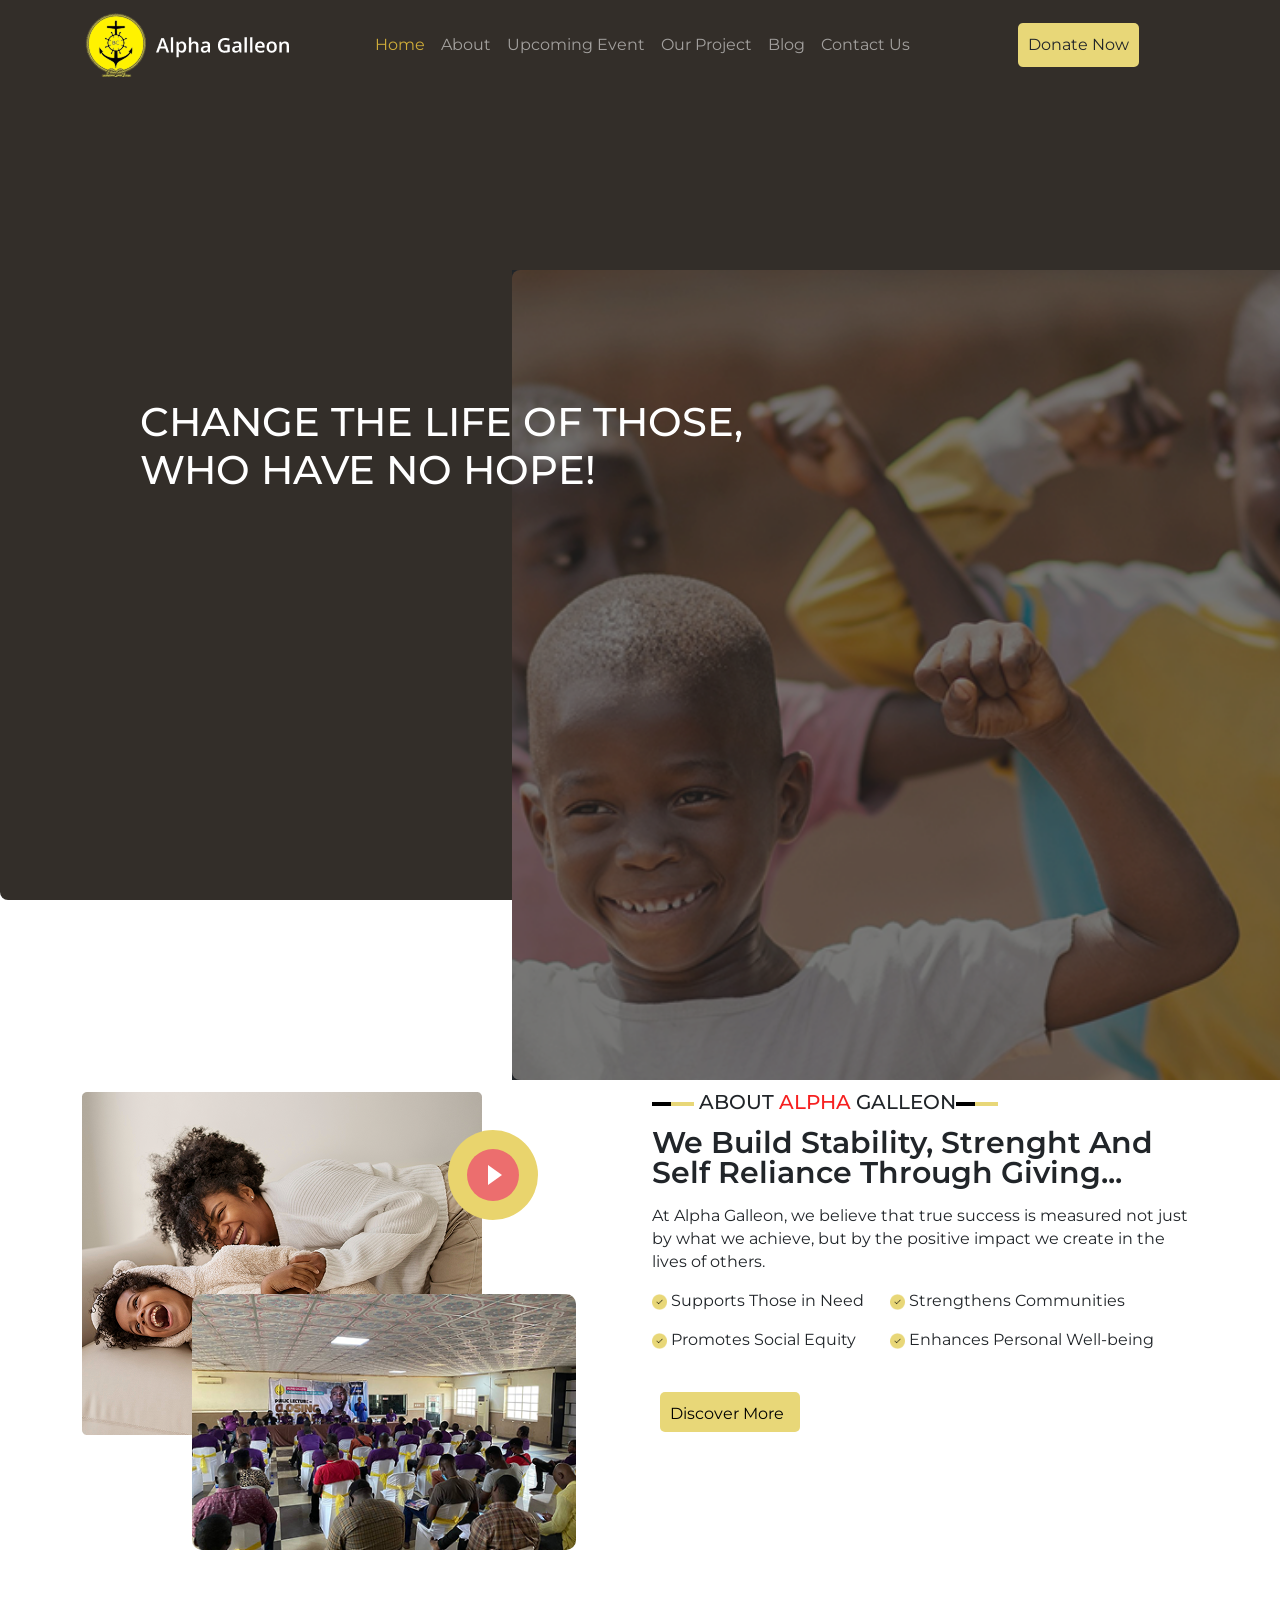
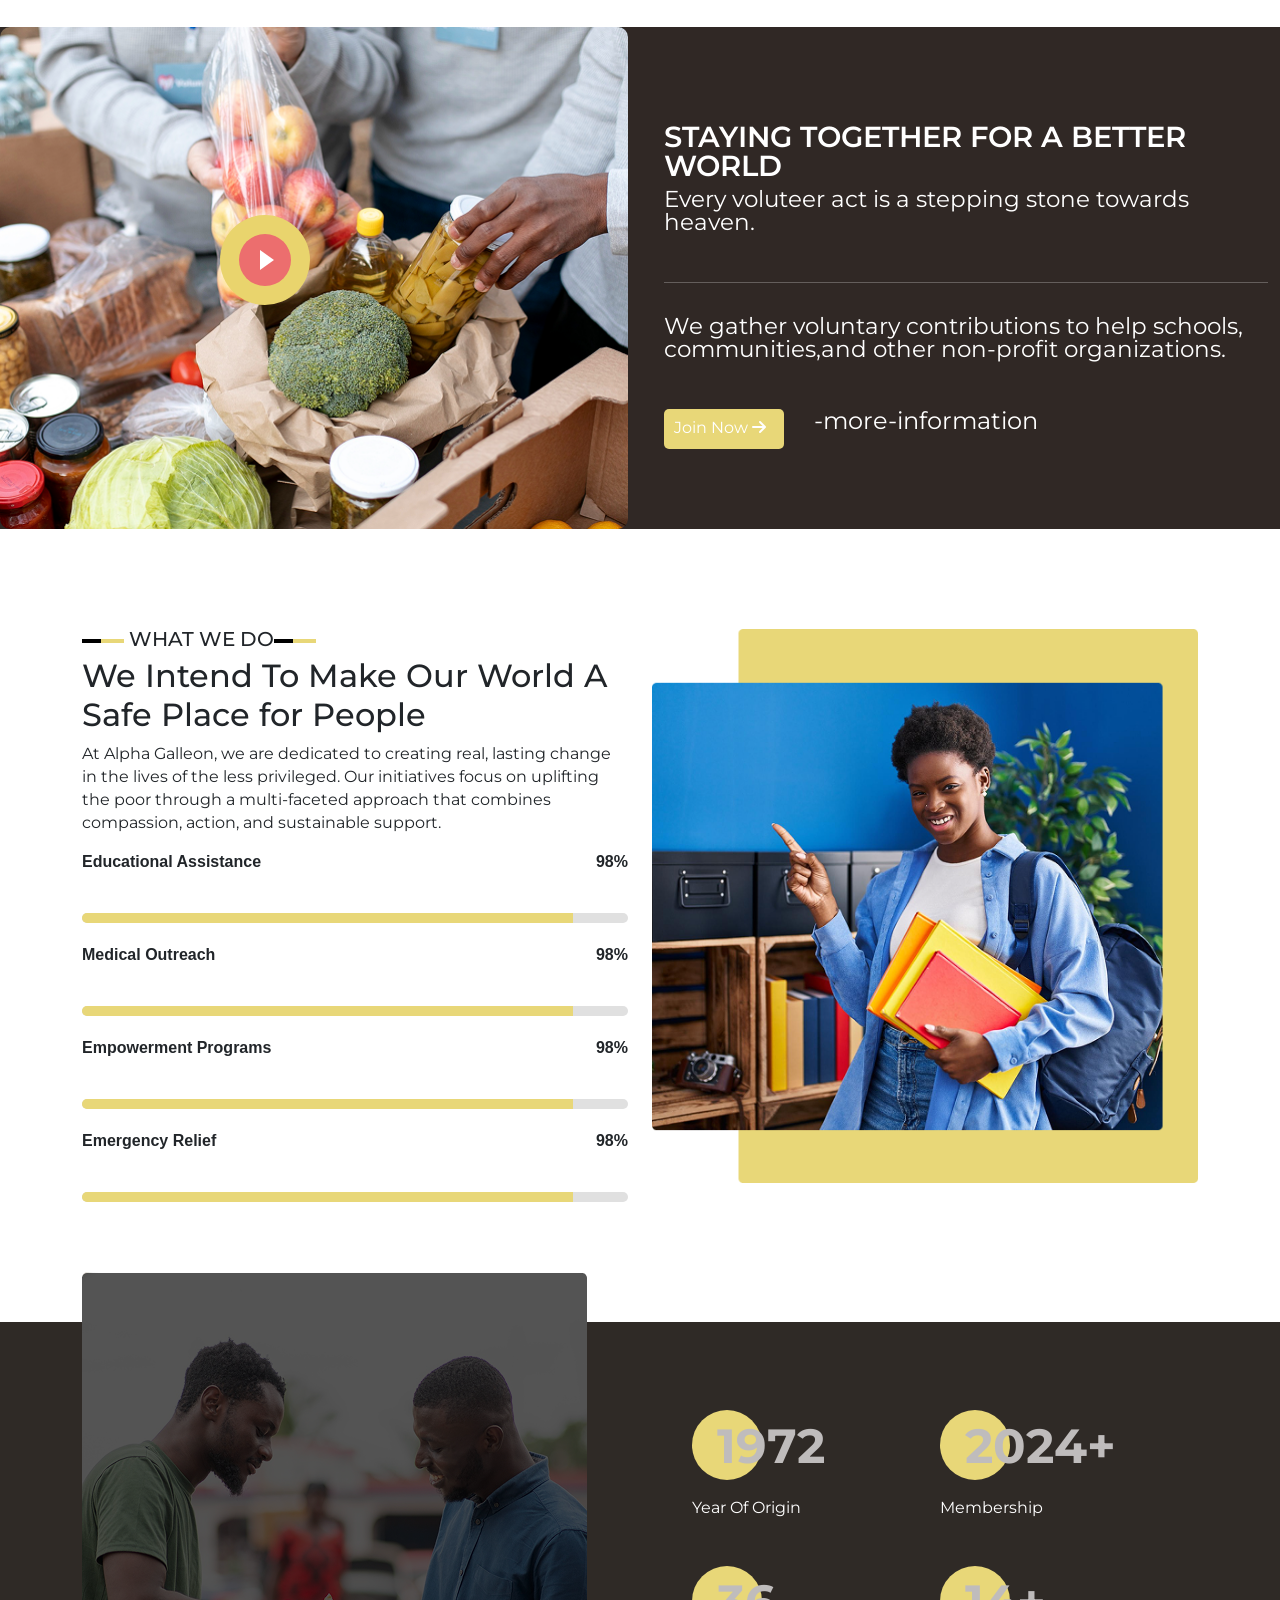
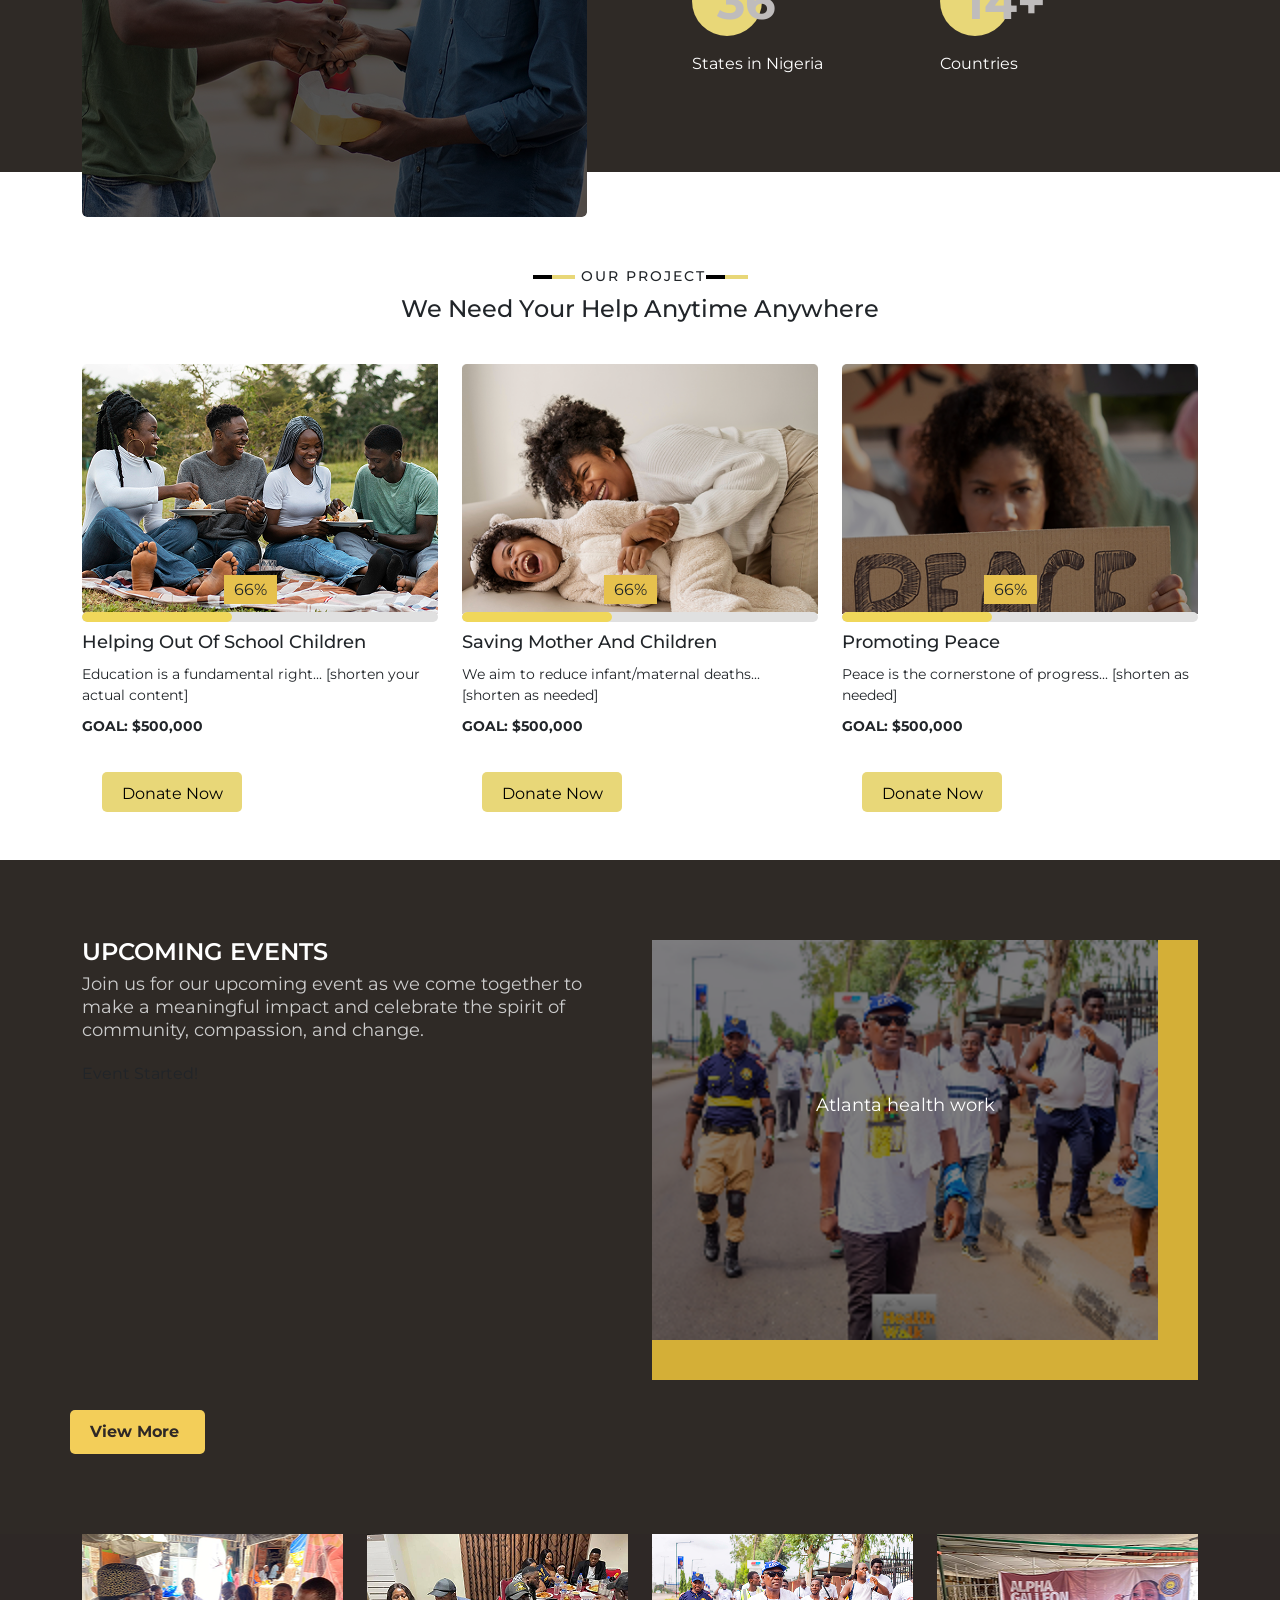
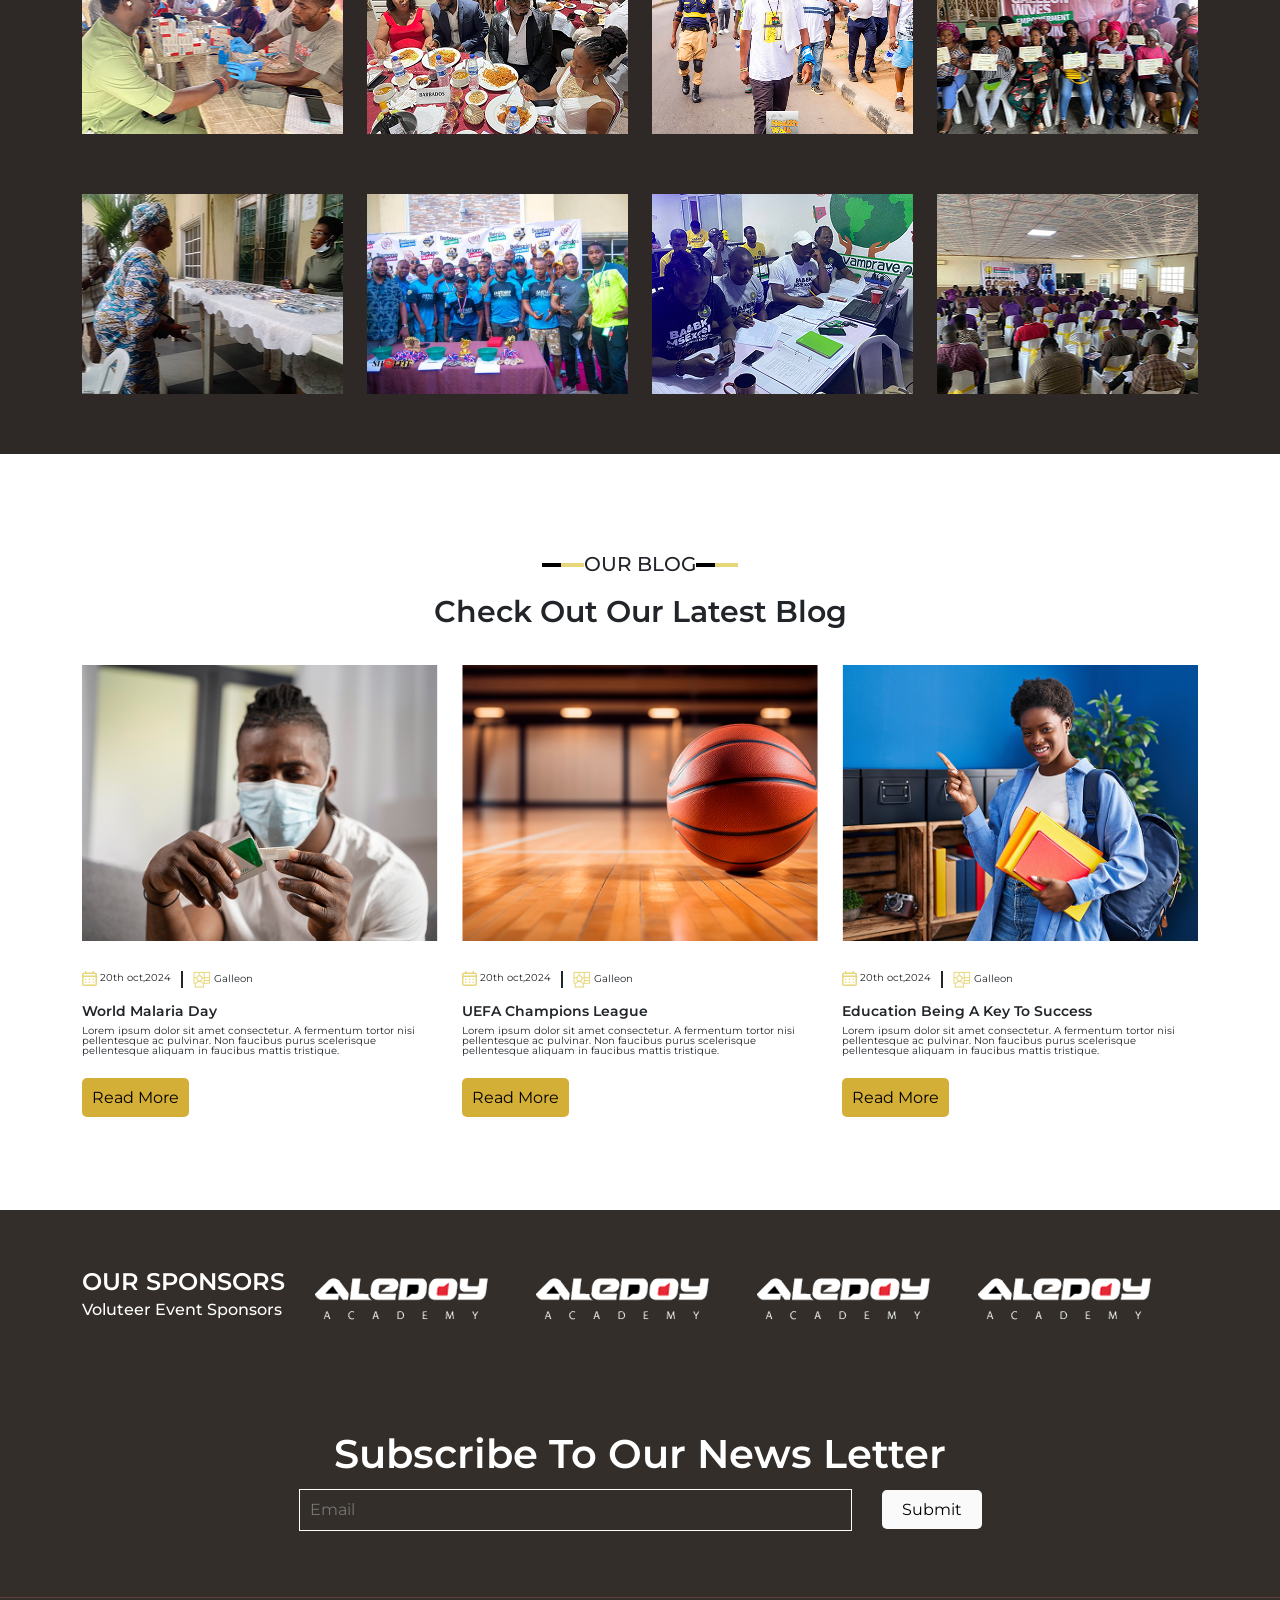
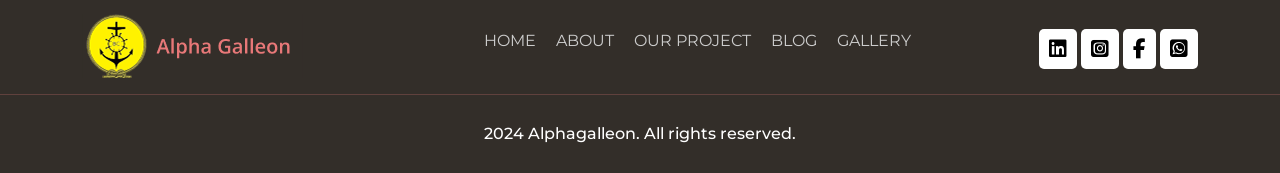
==== index.html @ 573c7a9d "test project" ====
<!DOCTYPE html>
<html lang="en">

<head>
    <meta charset="UTF-8">
    <meta name="viewport" content="width=device-width, initial-scale=1.0">
    <title>Alpha Galleon</title>
    <link href="https://cdn.jsdelivr.net/npm/bootstrap@5.3.0/dist/css/bootstrap.min.css" rel="stylesheet">
    <link rel="stylesheet" href="css/bootstrap.min.css">
    <link rel="stylesheet" href="js/bootstrap.min.js">
   <link rel="stylesheet" href="style.css">
<link href="https://fonts.googleapis.com/css2?family=Montserrat:ital,wght@0,100..900;1,100..900&display=swap"
    rel="stylesheet">
    <link rel="stylesheet" href="font-awesome/css/fontawesome.min.css">
  <link rel="stylesheet" href="font-awesome/css/brands.css">
  <link rel="stylesheet" href="font-awesome/css/solid.css">
</head>

<body>

    <!-- Navbar -->
    <nav class="navbar navbar-expand-lg navbar-dark px-3">
       <div class="container">
        <a class="navbar-brand d-flex align-items-center" href="#">
            <img src="images/logo-white.png" alt="Logo"  class="logo">
        </a>
        <button class="navbar-toggler" type="button" data-bs-toggle="collapse" data-bs-target="#navbarNav" aria-controls="navbarNav">
            <span class="navbar-toggler-icon"></span>
        </button>
        <div class="collapse navbar-collapse justify-content-center" id="navbarNav">
            <ul class="navbar-nav">
                <li class="nav-item"><a class="nav-link active" href="index.html">Home</a></li>
                <li class="nav-item"><a class="nav-link" href="about.html">About</a></li>
                <li class="nav-item"><a class="nav-link" href="event.html">Upcoming Event</a></li>
                <li class="nav-item"><a class="nav-link" href="our-projects.html">Our Project</a></li>
                <li class="nav-item"><a class="nav-link" href="#">Blog</a></li>
                <li class="nav-item"><a class="nav-link" href="contact.html">Contact Us</a></li>
            </ul>
            <a href="donation.html" class="btn justify-content-end">Donate Now</a>
        </div>
       </div>
    </nav>
    <div class="hero-section">
        <div class="hero-text">
            <h1>CHANGE THE LIFE OF THOSE,<br>WHO HAVE NO HOPE!</h1>
        </div>
        <div class="hero-image-carousel bg-dark">
            <img class="hero-carousel-image active" src="images/Property 1=Mask group1.png" alt="Slide 1">
            <img class="hero-carousel-image" src="images/Property 1=Mask group1.png" alt="Slide 2">
            <img class="hero-carousel-image" src="images/Property 1=Mask group2.png" alt="Slide 3">
        </div>
    </div>
    <section class="about-info">
        <div class="container">
            <div class="row">
                <div class="col-md-6">
                   <div class="car-div">
                    <div class="play-button">
                        <div class="inner-circle">
                            <div class="triangle"></div>
                        </div>
                    </div>                      
                    <img class="non-carousel" src="images/carimg.png" alt="Image 1">
                    <div class="carousel-img">
                        <img class="carousel-image" src="images/Property 1=AG6 1.png" alt="Image 2">
                        <img class="carousel-image" src="images/Property 1=AG6 2.png" alt="Image 3">
                        <img class="carousel-image" src="images/Property 1=AG6 3.png" alt="Image 4">
                    </div>
                   </div>
                </div>
                <div class="col-md-6 abh4">
                    <h4><img src="images/Lines.png" alt=""> ABOUT <span style="color: #F62020;">ALPHA</span> GALLEON<img src="images/Lines.png" alt=""></h4>
                    <h1>We Build Stability, Strenght And Self Reliance Through Giving...</h1>
                    <p>At Alpha Galleon, we believe that true success is measured not just by what we achieve, but by the positive impact we
                    create in the lives of others.</p>
                    <div class="row">
                        <div class="col-md-5">
                            <p><img src="images/iconV.png" width="15px"> Supports Those in Need</p>
                            <p><img src="images/iconV.png" width="15px"> Promotes Social Equity</p>
                        </div>
                        <div class="col-md-7">
                            <p><img src="images/iconV.png" width="15px"> Strengthens Communities</p>
                            <p><img src="images/iconV.png" width="15px"> Enhances Personal Well-being</p>
                        </div>
                        <a href="#" class="btn-discover">Discover More</a>
                    </div>
                </div>
            </div>
        </div>
    </section>
    <section class="togather">
            <div class="row">
                <div class="col-md-6">
                    <div class="togather-image-carousel bg-dark active">
                        <div class="play-button" style="margin-top: 30%;">
                            <div class="inner-circle">
                                <div class="triangle"></div>
                            </div>
                        </div>
                        <img class="togather-carousel-image active" src="images/Property 1=Rectangle 5.png" alt="Slide 1">
                        <img class="togather-carousel-image" src="images/Property 1=Rectangle 6.png" alt="Slide 2">
                        <img class="togather-carousel-image" src="images/Property 1=Rectangle 7.png" alt="Slide 3">
                    </div>                    
                </div>
                <div class="col-md-6">
                    <div class="saty-togather">
                        <div class="container">
                            <h4>STAYING TOGETHER FOR A BETTER WORLD</h4>
                            <p>Every voluteer act is a stepping stone towards heaven.</p>
                            <hr style="padding-bottom: 1rem !important;">
                            <p>We gather voluntary contributions to help schools,
                            communities,and other non-profit organizations.</p>
                            <div class="join-info">
                                <a href="#" id="btn">Join Now <i class='fa fa-arrow-right'></i></a>
                                <a href="#" id="btn2"> -more-information</a>
                            </div>
                        </div>
                    </div>
                </div>
            </div>
    </section>
    <section class="wwd">
        <div class="container">
            <div class="row">
                <div class="col-md-6">
                    <div class="text-left">
                    <h4><img src="images/Lines.png" alt=""> WHAT WE DO<img
                            src="images/Lines.png" alt=""></h4>
                            <h2>We Intend To Make Our World A Safe Place for People</h2>
                            <p>At Alpha Galleon, we are dedicated to creating real, lasting change in the lives of the less privileged. Our initiatives
                            focus on uplifting the poor through a multi-faceted approach that combines compassion, action, and sustainable support.</p>
                            <div class="progress-wrapper">
                                <div class="progress-item">
                                    <div class="label">
                                        <span>Educational Assistance</span>
                                        <span>98%</span>
                                    </div><br>
                                    <div class="progress-bar">
                                        <div class="filled" style="width: 90%;"></div>
                                    </div>
                                </div>
                            
                                <div class="progress-item">
                                    <div class="label">
                                        <span>Medical Outreach</span>
                                        <span>98%</span>
                                    </div><br>
                                    <div class="progress-bar">
                                        <div class="filled" style="width: 90%;"></div>
                                    </div>
                                </div>
                            
                                <div class="progress-item">
                                    <div class="label">
                                        <span>Empowerment Programs</span>
                                        <span>98%</span>
                                    </div><br>
                                    <div class="progress-bar">
                                        <div class="filled" style="width: 90%;"></div>
                                    </div>
                                </div>
                            
                                <div class="progress-item">
                                    <div class="label">
                                        <span>Emergency Relief</span>
                                        <span>98%</span>
                                    </div><br>
                                    <div class="progress-bar">
                                        <div class="filled" style="width: 90%;"></div>
                                    </div>
                                </div>
                            </div>  
                    </div>
                </div>
                <div class="col-md-6">
                    <div class="image-right">
                        <img class="img-fluid" src="images/what pics.png" alt="">
                    </div>
                </div>
            </div>
        </div>
    </section>
<!-- Section 1: Stats Overlay -->
<section class="hero-stats">
    <div class="stats-image">
       <div class="container">
       <div class="row">
        <div class="col-md-6">
            <img class="img-fluid" src="images/ymsc.png" alt="Helping Hands">
        </div>
        <div class="col-md-6">
            <div class="stats-overlay">
                <div class="stat-box-content">
                <div class="stat-box">
                    <p class="num">1972</p><br>
                </div>
                <p>Year Of Origin</p>
                </div>
                <div class="stat-box-content">
                <div class="stat-box">
                    <p class="num">2024+</p><br>
                </div>
                <p>Membership</p>
                </div>
                <div class="stat-box-content">
                <div class="stat-box">
                    <p class="num">36</spap><br>
                    </div>
                    <p>States in Nigeria</p>
                </div>
                <div class="stat-box-content">
                <div class="stat-box">
                    <p class="num">14+</p><br>
                </div>
                <p>Countries</p>
                </div>
            </div>
        </div>
       </div>
       </div>
    </div>
</section>

<!-- Section 2: Projects -->
<section class="project-section">
    <div class="container">
        <h2><img src="images/Lines.png" alt=""> OUR PROJECT<img src="images/Lines.png" alt=""></h2>
        <h3>We Need Your Help Anytime Anywhere</h3>
        
        <div class="row">
            <!-- Card 1 -->
           <div class="col-md-4">
            <div class="project-card">
                <div class="hov-img1"></div>
                <div class="prog-card">
                    <span>66%</span>
                    <div class="progress-bar">
                        <div class="progress" style="width: 55%"></div>
                    </div>
                </div>
                <h4>Helping Out Of School Children</h4>
                <p>Education is a fundamental right... [shorten your actual content]</p>
                <p class="goal">GOAL: $500,000</p>
                <button class="btn-discover">Donate Now</button>
            </div>
           </div>
           <!-- Card 2 -->
           <div class="col-md-4 card2">
            <div class="project-card">
                <div class="hov-img2"></div>
                <div class="prog-card">
                    <span>66%</span>
                    <div class="progress-bar">
                        <div class="progress" style="width: 55%"></div>
                    </div>
                </div>
                <h4>Saving Mother And Children</h4>
                <p>We aim to reduce infant/maternal deaths... [shorten as needed]</p>
                <p class="goal">GOAL: $500,000</p>
                <button class="btn-discover">Donate Now</button>
            </div>
           </div>
           <!-- Card 3 -->
           <div class="col-md-4">
            <div class="project-card">
                <div class="hov-img3"></div>
                <div class="prog-card">
                    <span>66%</span>
                    <div class="progress-bar">
                        <div class="progress" style="width: 55%"></div>
                    </div>
                </div>
                <h4>Promoting Peace</h4>
                <p>Peace is the cornerstone of progress... [shorten as needed]</p>
                <p class="goal">GOAL: $500,000</p>
                <button class="btn-discover">Donate Now</button>
            </div>
           </div>
        </div>
    </div>
</section>
<section class="event-section">
<div class="container">
    <div class="row">
        <div class="col-md-6">
            <div class="text-section">
                <h2>UPCOMING EVENTS</h2>
                <p>Join us for our upcoming event as we come together to make a meaningful impact and celebrate the spirit of
                    community, compassion, and change.</p>
                    
                <div class="timer">
                    <div class="timer-box">
                        <span id="days">02</span>
                        <small>Days</small>
                    </div>
                    <div class="timer-box">
                        <span id="hours">10</span>
                        <small>Hours</small>
                    </div>
                    <div class="timer-box">
                        <span id="minutes">60</span>
                        <small>Minutes</small>
                    </div>
                    <div class="timer-box">
                        <span id="seconds">30</span>
                        <small>Seconds</small>
                    </div>   
                 </div>
        </div>
        </div>
        <div class="col-md-6">
            <div class="image-section">
                <div class="event-image-carousel bg-dark active">
                    <div class="event-carousel-slide active">
                        <img class="event-carousel-image" src="images/gallery6.png" alt="Slide 1">
                        <div class="event-carousel-caption">Valentine dinner party</div>
                    </div>
                    <div class="event-carousel-slide">
                        <img class="event-carousel-image" src="images/AG9 2.png" alt="Slide 2">
                        <div class="event-carousel-caption">Atlanta health work</div>
                    </div>
                    <div class="event-carousel-slide">
                        <img class="event-carousel-image" src="images/gallery2.jpg" alt="Slide 3">
                        <div class="event-carousel-caption">Baleric sport festival</div>
                    </div>            </div>
        </div>
    </div>
      <a href="#" class="btn-discover2">View More</a>
    </div>
</div>
</section>

  <section class="gallery-section">
  <div class="container">
        <div class="row">
            <div class="col-md-3">
                <div class="gallery-img1">
                    <p>Baleric world maleria day (2024)</p>
                </div>
            </div>
            <div class="col-md-3">
                <div class="gallery-img2">
                    <p>Barbadus valentine dinner (2022)</p>
                </div>
            </div>
            <div class="col-md-3">
                <div class="gallery-img3">
                    <p>Alpha galleon health work day (2024)</p>
                </div>
            </div>
            <div class="col-md-3">
                <div class="gallery-img4">
                    <p>Alpha galleon wives Empowerment (2022)</p>
                </div>
            </div>
        </div>
        <div class="row">
            <div class="col-md-3">
                <div class="gallery-img5">
                    <p>Alpha galleon free eye test (2024)</p>
                </div>
            </div>
            <div class="col-md-3">
                <div class="gallery-img6">
                    <p>Alpha galleon jersey party (2024)</p>
                </div>
            </div>
            <div class="col-md-3">
                <div class="gallery-img7">
                    <p>AB & BK training using micrsoft excel (2024)</p>
                </div>
            </div>
            <div class="col-md-3">
                <div class="gallery-img8">
                    <p>Cancer day lecture (2002)</p>
                </div>
            </div>
        </div>
    </div>
</section>
<section class="our-blog">
    <div class="container">
        <h2><img src="images/Lines.png" alt="">OUR BLOG<img src="images/Lines.png" alt=""></h2>
        <h1>Check Out Our Latest Blog</h1>
        <div class="row">
            <div class="col-md-4">
                <div class="blog-img1">
                    <img class="img-fluid blogimg" src="images/blogimg1.png" alt="">
                    <div class="blog-caption">
                        <div class="date-section">
                            <p style="padding-right: 10px;"><img class="img-fluid" src="images/Vector.png" alt="">  20th oct,2024</p>
                            <p><img class="img-fluid" style="border-left: 2px solid; padding-left: 10px;" src="images/company.png" alt=""> Galleon</p>
                        </div>
                        <h3>World Malaria Day</h3>
                        <p>Lorem ipsum dolor sit amet consectetur. A fermentum tortor nisi pellentesque ac pulvinar. Non faucibus purus scelerisque pellentesque aliquam in faucibus mattis tristique.</p>
                    </div>
                    <a href="#" class="btn-readmore">Read More</a>
                </div>
            </div>
            <div class="col-md-4">
                <div class="blog-img2">
                    <img class="img-fluid blogimg" src="images/blogimg2.png" alt="">
                    <div class="blog-caption">
                        <div class="date-section">
                            <p style="padding-right: 10px;"><img class="img-fluid" src="images/Vector.png" alt=""> 20th oct,2024</p>
                            <p><img class="img-fluid" style="border-left: 2px solid; padding-left: 10px;" src="images/company.png" alt="">
                                Galleon</p>
                        </div>
                        <h3>UEFA Champions League</h3>
                        <p>Lorem ipsum dolor sit amet consectetur. A fermentum tortor nisi pellentesque ac pulvinar. Non faucibus purus scelerisque pellentesque aliquam in faucibus mattis tristique.</p>
                    </div>
                    <a href="#" class="btn-readmore">Read More</a>
                </div>
            </div>
            <div class="col-md-4">
                <div class="blog-img3">
                    <img class="img-fluid blogimg" src="images/blogimg3.png" alt="">
                    <div class="blog-caption">
                        <div class="date-section">
                            <p style="padding-right: 10px;"><img class="img-fluid" src="images/Vector.png" alt=""> 20th oct,2024</p>
                            <p><img class="img-fluid" style="border-left: 2px solid; padding-left: 10px;" src="images/company.png" alt="">
                                Galleon</p>
                        </div>
                        <h3>Education Being A Key To Success</h3>
                        <p>Lorem ipsum dolor sit amet consectetur. A fermentum tortor nisi pellentesque ac pulvinar. Non faucibus purus scelerisque pellentesque aliquam in faucibus mattis tristique.</p>
                    </div>
                    <a href="#" class="btn-readmore">Read More</a>
                </div>
            </div>
        </div>
    </div>
</section>
<div class="footer-section">
    <div class="container">
               <div class="footer-content-one">
           <div class="f-content">
               <h6>OUR SPONSORS</h6>
               <p>Voluteer Event Sponsors</p>
            </div>
            <div class="row">
            <div class="col-md-3">
                <img class="img-fluid " src="images/white aledoy logo2 1.png" alt="">
            </div>
            <div class="col-md-3">
                <img class="img-fluid " src="images/white aledoy logo2 1.png" alt="">
            </div>
            <div class="col-md-3">
                <img class="img-fluid " src="images/white aledoy logo2 1.png" alt="">
            </div>
            <div class="col-md-3">
                <img class="img-fluid " src="images/white aledoy logo2 1.png" alt="">
            </div>
        </div>
       </div>
    </div>
       <div class="footer-content-two">
        <h4>Subscribe To Our News Letter</h4>
        <input type="email" name="email" id="email" placeholder="Email"><a href="#">Submit</a>
       </div>
       <div class="third-content">
        <hr>
        <div class="container">
            <a href="#"><img src="images/logo-color.png" alt=""></a>
            <ul class="footer-links">
                <li><a href="index.html">HOME</a></li>
                <li><a href="about.html">ABOUT</a></li>
                <li><a href="our-projects.html">OUR PROJECT</a></li>
                <li><a href="#">BLOG</a></li>
                <li><a href="gallery.html">GALLERY</a></li>
            </ul>
            <div class="social-medias">
                <a href="#"><i class="fa-brands fa-linkedin"></i></a>
                <a href="#"><i class="fa-brands fa-square-instagram"></i></a>
                <a href="#"><i class="fa-brands fa-facebook-f"></i></a>
                <a href="#"><i class="fa-brands fa-square-whatsapp"></i></a>
            </div>
        </div>
        <hr>
       </div>
       <div class="copyright">
        <p>2024 Alphagalleon. All rights reserved.</p>
       </div>
</div>
    <script src="https://cdn.jsdelivr.net/npm/bootstrap@5.3.0/dist/js/bootstrap.bundle.min.js"></script>
    <script src="script.js">
    </script>
    <script>
        // Set the target date for the countdown (Year, Month (0-11), Day, Hour, Minute, Second)
        const countDownDate = new Date("2025-06-06T18:00:00").getTime();

        // Update the countdown every 1 second
        const timerInterval = setInterval(function () {
            const now = new Date().getTime();
            const distance = countDownDate - now;

            // Time calculations
            const days = Math.floor(distance / (1000 * 60 * 60 * 24));
            const hours = Math.floor((distance % (1000 * 60 * 60 * 24)) / (1000 * 60 * 60));
            const minutes = Math.floor((distance % (1000 * 60 * 60)) / (1000 * 60));
            const seconds = Math.floor((distance % (1000 * 60)) / 1000);

            // Update DOM
            document.getElementById("days").innerHTML = String(days).padStart(2, '0');
            document.getElementById("hours").innerHTML = String(hours).padStart(2, '0');
            document.getElementById("minutes").innerHTML = String(minutes).padStart(2, '0');
            document.getElementById("seconds").innerHTML = String(seconds).padStart(2, '0');

            // Stop the timer if countdown is over
            if (distance < 0) {
                clearInterval(timerInterval);
                document.querySelector(".timer").innerHTML = "Event Started!";
            }
        }, 1000);
    </script>
      
</body>

</html>
---- style.css ----
@import url("https://fonts.googleapis.com/css2?family=Montserrat:ital,wght@0,100..900;1,100..900&display=swap");
body {
  padding: 0;
  margin: 0;
  font-family: "Montserrat", sans-serif;
  font-optical-sizing: auto;
  font-weight: weight;
  font-style: normal;
}
.hero-section {
  width: 100%;
  height: 100vh;
  display: flex;
  flex-wrap: wrap;
  background-color: #302825;
}

.navbar {
  position: fixed;
  z-index: 5000;
  width: 100%;
  background-color: #332e29;
  justify-content: space-between;
}
.navbar-nav.nav-item a {
  color: #bfbcbc;
  width: 730px;
  height: 40px;
  padding: 50px;
  margin: 30px !important;
  gap: 50px !important;
  font: Montserrat;
  transition: all 0.3s ease-in-out;
}
.navbar-nav .nav-item a:hover {
  color: #cfac39;
  transition: all 0.3s ease-in-out;
}
.navbar-nav .nav-item a.active {
  color: #cfac39;
  transition: all 0.3s ease-in-out;
}
.nav-item a {
  transition: all 0.3s ease-in-out;
}
.nav-item a:hover .nav-linka {
  color: #cfac39;
  transition: all 0.3s ease-in-out;
}
.logo {
  width: 209px;
  height: 64px;
}

a.btn {
  background: #e8d778;
  width: 140;
  height: 40;
  border-radius: 5px;
  gap: 10px;
  border-width: 1px;
  padding: 10px;
  margin-left: 100px;
  outline-style: none;
  border: none;
  font: Montserrat;
}
a.btn:hover {
  background: #ffff;
  color: #000;
  border: 1px solid #e8d778;
  outline-style: none;
}
.hero-section {
  position: relative;
  display: flex;
  align-items: center;
  justify-content: space-between;
  background-color: #332e29;
  padding: 40px 40px;
  /* overflow: hidden; */
  border-radius: 8px;
  height: 100vh; /* adjust as needed */
}

.hero-text {
  color: white;
  font-family: Montserrat;
  font-weight: 600;
  font-size: 50px;
  line-height: 70px;
  letter-spacing: 0%;
  z-index: 2;
  width: 780px;
  left: 100px;
  position: relative;
}

.hero-image-carousel {
  position: absolute;
  top: 30%;
  right: 0;
  width: 60%;
  height: 90%;
  z-index: 1;
  overflow: hidden;
}

.hero-carousel-image {
  position: absolute;
  top: 0;
  left: 0;
  width: 100%;
  height: 100%;
  object-fit: cover;
  opacity: 0;
  transition: opacity 1s ease-in-out;
  border-radius: 8px 0 0 8px;
}

.hero-carousel-image.active {
  opacity: 0.7;
}

/* Responsive */
@media (max-width: 768px) {
  .hero-section {
    flex-direction: column;
    height: auto;
    width: 100%;
    padding: 30px 10px;
  }

  .hero-text {
    width: 100%;
    text-align: center;
    font-size: 1.2rem;
    left: 0%;
  }

  .hero-image-carousel {
    position: relative;
    width: 100%;
    height: 200px;
    margin-top: 20px;
  }

  .hero-carousel-image.active {
    opacity: 0.6;
  }
  .navbar {
    width: 100% !important;
  }
}

.navbar .btn-success {
  margin-left: 1rem;
}

@media (max-width: 768px) {
  .hero-text h1 {
    text-align: center;
    font-size: 1rem;
    padding-left: 2px;
    padding-top: 20%;
  }
  .navbar {
    height: auto;
  }
  a.btn {
    margin-left: 70px;
    margin-bottom: 30px;
  }
}
@media (max-width: 768px) {
  .navbar {
    padding: 0.5rem 1rem;
  }
  .navbar-brand {
    font-size: 1.2rem;
  }
  .navbar-brand img {
    width: 100px;
    height: 35px;
  }
  .navbar-nav {
    flex-direction: column;
    align-items: center;
    text-align: center;
    justify-content: left;
  }
  .nav-item {
    margin-bottom: 0.5rem;
  }
  .nav-link {
    font-size: 1rem;
  }
  .btn {
    font-size: 1rem;
    padding: 0.3rem 1rem;
    justify-content: left;
  }
}
.about-info {
  margin-top: 15%;
  margin-bottom: 15%;
}
.about-info2 {
  margin-top: 8%;
  margin-bottom: 6%;
}
.imge2 {
  position: absolute;
  left: 20%;
  margin-top: 10%;
}
.btn-discover {
  width: 140px;
  height: 40px;
  border-radius: 5px;
  border-width: 1px;
  padding: 10px;
  background: #e8d778;
  color: #000;
  margin-top: 25px;
  margin-left: 20px;
  text-decoration: none;
  transition: all 0.5s ease-in-out;
  outline-style: none;
}
.btn-discover:hover {
  outline-style: none;
  background: initial;
  border: 1px solid #e8d778;
}

.carousel-img {
  position: absolute;
  left: 15%;
  margin-top: -11%;
  width: 30% !important;
  z-index: 100;
}

.carousel-image {
  position: absolute;
  top: 0;
  left: 0;
  width: 100%;
  opacity: 0;
  transition: opacity 1s ease-in-out;
  border-radius: 10px;
}

.carousel-image.active {
  opacity: 1;
}
.abh4 h1 {
  font-family: Montserrat;
  font-weight: 600;
  font-size: 30px;
  line-height: 100%;
  letter-spacing: 0%;
  padding-bottom: 0.5rem;
}
.abh4 h4 {
  font-family: Montserrat;
  font-weight: 500;
  font-size: 20px;
  line-height: 100%;
  letter-spacing: 0%;
  padding-bottom: 0.5rem;
}
.abh4 p {
  font-family: Montserrat;
  font-weight: 400;
  font-size: 16px;
  line-height: 23px;
  letter-spacing: 0%;
}

@media (max-width: 768px) {
  .about-info {
    margin-top: 18% !important;
  }
  .about-info2 {
    margin-top: 14% !important;
  }
  .about-info2.row {
    margin-top: 8% !important;
    margin-bottom: 8% !important;
  }
  .abh4 h4 {
    font-family: Montserrat;
    font-weight: 500;
    font-size: 14px;
    padding-bottom: 0.5rem;
  }
  .abh4 h1 {
    font-family: Montserrat;
    font-weight: 500;
    font-size: 22px;
    padding-bottom: 0.5rem;
  }
  .abh4 p {
    font-family: Montserrat;
    font-weight: 400;
    font-size: 12px;
  }
}

/* Responsive media queries */
@media screen and (max-width: 768px) {
  .carousel-image {
    left: 5%;
    top: -10%;
    width: 100%;
  }
  .carousel-img {
    position: absolute;
    left: 15%;
    margin-top: -10%;
    width: 30% !important;
    z-index: 100;
  }
  .non-carousel {
    width: 80%;
    height: 224px;
    margin-top: 7% !important;
  }
  .car-div {
    /* padding-top: 9rem; */
    padding-bottom: 9rem;
    width: 100%;
  }
  .play-button {
    margin-top: 10% !important;
    left: 50%;
    position: absolute;
  }
}
.play-button {
  width: 90px;
  height: 90px;
  background-color: #e9d46d; /* yellow ring */
  border-radius: 50%;
  display: flex;
  margin-top: 3%;
  left: 35%;
  position: absolute;
  align-items: center;
  justify-content: center;
}
.car-div:hover .play-button {
  background-color: #332e29;
}

.inner-circle {
  width: 52px;
  height: 52px;
  background-color: #ec6e6e; /* pink inner circle */
  border-radius: 50%;
  display: flex;
  align-items: center;
  justify-content: center;
}

.triangle {
  width: 0;
  height: 0;
  border-left: 14px solid white;
  border-top: 10px solid transparent;
  border-bottom: 10px solid transparent;
  margin-left: 4px;
}

.togather-image-carousel {
  position: relative;
  top: 0;
  left: 0;
  width: 100%;
  opacity: 0;
  transition: opacity 1s ease-in-out;
  border-radius: 10px;
}

.togather-image-carousel.active {
  opacity: 1;
}

.togather-carousel-image {
  display: none;
  width: 100%;
  border-radius: 10px;
}

.togather-carousel-image.active {
  display: block;
}
.togather-image-carousel:hover .play-button {
  background-color: #302825;
}
.togather {
  margin-bottom: 1rem;
  height: 100%;
  width: 100%;
  overflow: hidden;
  background-color: #302825;
}
.saty-togather h4 {
  color: #fff;
  font-family: Montserrat;
  font-weight: 600;
  font-size: 28.5px;
  line-height: 100%;
  letter-spacing: 0%;
}
.saty-togather p {
  color: #fff;
  font-family: Montserrat;
  font-weight: 400;
  font-size: 23px;
  line-height: 100%;
  letter-spacing: 0%;
  padding-bottom: 2rem !important;
}
.saty-togather {
  color: #fff;
  padding-top: 6rem;
}
.join-info {
  display: flex;
  flex-direction: 1fr 1fr;
}
.join-info #btn {
  width: 120px;
  height: 40px;
  top: 1757px;
  left: 675px;
  padding: 10px 10px;
  text-decoration: none;
  color: #fff;
  font-family: Montserrat;
  font-weight: 400;
  font-size: 16px;
  line-height: 100%;
  letter-spacing: 0%;
  border-radius: 5px;
  margin-right: 30px;
  transition: all 0.5s ease-in-out;
  background: #e8d778;
}
.join-info #btn2 {
  text-decoration: none;
  color: #fff;
  /* padding-left: 2rem; */
  font-family: Montserrat;
  font-weight: 400;
  font-size: 24px;
  line-height: 100%;
  letter-spacing: 0%;
}
.join-info #btn:hover {
  background: #fafafa;
  color: #ffea71;
}

@media (max-width: 768px) {
  .join-infon {
    display: block !important;
  }
  .saty-togather h4 {
    padding-bottom: 1rem;
  }
  .saty-togather p {
    font-size: 20px;
  }
  .saty-togather {
    color: #fff;
    padding-top: 2rem;
    padding-bottom: 3rem;
  }
  .join-info #btn2 {
    font-size: 16px;
  }
}
.wwd {
  margin-top: 100px;
  margin-bottom: 100px;
}
.wwd2 {
  margin-top: 70px;
  margin-bottom: 80px;
}
.progress-wrapper {
  width: 100%;
  max-width: 600px;
  margin: 0 auto;
  font-family: Arial, sans-serif;
}

.progress-item {
  margin-bottom: 20px;
}

.label {
  display: flex;
  justify-content: space-between;
  margin-bottom: 5px;
  font-weight: bold;
}

.progress-bar {
  height: 4px;
  background-color: #332e29a3;
  border-radius: 2px;
  overflow: hidden;
}

.filled {
  height: 100%;
  background-color: #e8d778; /* yellow-ish line */
  width: 0;
  transition: width 1s ease-in-out;
}
.text-left h4 {
  font-family: Montserrat;
  font-weight: 500;
  font-size: 20px;
  line-height: 100%;
  letter-spacing: 0%;
}
.text-left h1 {
  font-family: Montserrat;
  font-weight: 600;
  font-size: 30px;
  line-height: 100%;
  letter-spacing: 0%;
}
.text-left p {
  font-family: Montserrat;
  font-weight: 400;
  font-size: 16px;
  line-height: 23px;
  letter-spacing: 0%;
}

.stats-image {
  background-color: #2f2a26;
  height: 450px;
}
.stats-image img {
  position: relative;
  z-index: 1000;
  width: 505px;
  top: -50px;
  height: 545px;
  border-radius: 5px;
}

@media (max-width: 768px) {
  .stats-image {
    width: 100%;
    height: 100%;
  }
  .stat-box .num {
    padding-top: 10px;
    width: 120px !important;
    font-size: 2rem !important;
  }
  .stat-box {
    width: 40px;
    height: 40px;
  }
  .stats-image img {
    height: 300px;
  }
  .stats-overlay {
    margin-top: 1rem !important;
  }
  .card2 {
    padding-top: 30px !important;
    padding-bottom: 30px !important;
  }
}
.stats-overlay {
  color: #fff;
  padding: 40px;
  margin-top: 3rem;
  display: grid;
  grid-template-columns: 1fr 1fr;
  gap: 30px;
  height: 100;
  align-items: center;
}
.stat-box {
  width: 70px;
  height: 70px;
  gap: 30px;
  margin-bottom: 1rem;
  position: relative;
  opacity: 1;
  border-radius: 50px;
  background-color: #e8d778;
}
.stat-box .num {
  width: 150px;
  font-size: 3rem;
  font-weight: bold;
  color: #bfbcbc;
  opacity: 1;
  left: 25px;
  height: 23;
  padding-bottom: 30px;
  position: absolute;
}

.project-section {
  margin-top: 6rem !important;
  margin-bottom: 3rem !important;
}

.project-section h2 {
  font-size: 14px;
  text-align: center;
  letter-spacing: 2px;
  margin-bottom: 10px;
}

.project-section h3 {
  font-size: 24px;
  text-align: center;
  margin-bottom: 40px;
}

.project-card {
  background: #fff;

  width: 100%;
  height: 100%;
  /* padding: 15px; */
  border-radius: 10px;
  text-align: left;
}

.project-card h4 {
  margin: 10px 0;
  font-size: 18px;
}

.project-card p {
  font-size: 14px;
  margin-bottom: 10px;
}
.hov-img1 {
  background-image: url("images/children.png");
  width: 100%;
  background-size: cover;
  background-repeat: no-repeat;
  height: 250px;
}
.project-card:hover .hov-img1 {
  background-image: linear-gradient(rgba(0, 0, 0, 0.5), rgba(0, 0, 0, 0.5)),
    url("images/children.png");
  border-radius: 5px;
}
.hov-img2 {
  background-image: url("images/carimg.png");
  width: 100%;
  background-size: cover;
  background-repeat: no-repeat;
  height: 250px;
}
.project-card:hover .hov-img2 {
  background-image: linear-gradient(rgba(0, 0, 0, 0.5), rgba(0, 0, 0, 0.5)),
    url("images/carimg.png");
  border-radius: 5px;
}
.hov-img3 {
  background-image: url("images/Property 1=Default-7.png");
  width: 100%;
  background-size: cover;
  background-repeat: no-repeat;
  height: 250px;
}
.project-card:hover .hov-img3 {
  background-image: linear-gradient(rgba(0, 0, 0, 0.5), rgba(0, 0, 0, 0.5)),
    url("images/Property\ 1=Default-7.png");
  border-radius: 5px;
}

.progress-bar {
  height: 6px;
  /* width: 40%; */
  background-color: none;
  border-radius: 3px;
  overflow: hidden;
  margin-bottom: 10px;
}
.prog-card span {
  padding: 5px 10px;
  background: #e6c14d !important;
  text-align: center !important;
  justify-content: center;
  margin-left: 40%;
}
.prog-card {
  margin-top: -10%;
}

.progress {
  height: 100%;
  background-color: #e6c14d;
  width: 42% !important;
}

.goal {
  font-weight: bold;
  margin-bottom: 10px;
}

button {
  background-color: #e6c14d;
  color: #000;
  border: none;
  padding: 10px 20px;
  cursor: pointer;
  border-radius: 6px;
}
.event-section {
  background-color: #2f2a26;
  padding-top: 5rem;
  padding-bottom: 5rem;
}
.text-section {
  width: 100%;
}
.text-section h2 {
  margin-bottom: 10px;
  color: #fff;
  font-family: Montserrat;
  font-weight: 600;
  font-size: 24px;
  line-height: 23px;
  letter-spacing: 0%;
}
.text-section p {
  font-family: Montserrat;
  font-weight: 400;
  font-size: 18px;
  line-height: 23px;
  letter-spacing: 0%;
  color: #ccc;
}
.timer {
  display: flex;
  flex-wrap: wrap;
  width: 100%;
  gap: 15px;
  margin: 20px 0;
}
.timer-box {
  border: 2px solid #d4af37;
  padding: 20px;
  border-radius: 50%;
  text-align: center;
  width: 125px;
  height: 125px;
  display: flex;
  flex-direction: column;
  justify-content: center;
}
.timer-box span {
  display: block;
  color: #d4af37;
  font-family: Montserrat;
  font-weight: 600;
  font-size: 40px;
  padding-bottom: 10px;
  line-height: 23px;
  letter-spacing: 0%;
}
.timer-box small {
  font-family: Montserrat;
  font-weight: 400;
  font-size: 20px;
  line-height: 23px;
  letter-spacing: 0%;
  color: white;
}
a.btn-discover2 {
  background-color: #f3ce59;
  color: #2e2826;
  padding: 10px 20px;
  width: 135px;
  border: none;
  text-decoration: none;
  cursor: pointer;
  font-weight: bold;
  border-radius: 5px;
  margin-top: 30px;
}
a.btn-discover2:hover {
  background-color: #fafafa;
  border: 1px solid #d4af37;
}
.image-section {
  position: relative;
  width: 100%;
  border-right: 40px solid #d4af37;
  border-bottom: 40px solid #d4af37;
}
.image-section p {
  display: none;
  text-align: center;
  color: white;
  font-family: Montserrat;
  font-weight: 500;
  font-size: 20px;
  line-height: 23px;
  letter-spacing: 0%;
  padding: 5px 10px;
  border-radius: 5px;
}
.event-image-carousel {
  position: relative;
  width: 100%;
  height: 400px; /* Adjust the height as needed */
  overflow: hidden;
}

.event-carousel-slide {
  position: absolute;
  top: 0;
  left: 0;
  width: 100%;
  height: 100%;
  opacity: 0;
  transition: opacity 1s;
}

.event-carousel-slide.active {
  opacity: 1;
}

.event-carousel-image {
  width: 100%;
  height: 100%;
  object-fit: cover;
}

.event-carousel-caption {
  position: absolute;
  bottom: 0%;
  padding-top: 30% !important;
  left: 0;
  width: 100%;
  height: 100%;
  padding: 20px;
  background-color: rgba(0, 0, 0, 0.5);
  color: #fff;
  font-size: 18px;
  text-align: center;
}

.bg-dark {
  background-color: #333;
}
.gallery-section {
  background-color: #2e2826;
}
.gallery-section .row {
  padding-bottom: 30px;
}
.gallery-img1 {
  background-image: url("images/gallery5.png");
  background-position: center;
  background-size: cover;
  background-repeat: no-repeat;
  width: 100%;
  height: 200px;
  margin-bottom: 30px;

  p {
    text-align: center;
    font-family: Montserrat;
    font-weight: 500;
    /* width: 228px; */
    font-size: 14px;
    padding-top: 30%;
    padding-bottom: 30%;
    line-height: 23px;
    letter-spacing: 0%;
    display: none;
    color: #fff;
  }
}
.gallery-img1:hover {
  background-image: linear-gradient(
      rgba(60, 60, 97, 0.493),
      rgba(60, 60, 97, 0.555)
    ),
    url("images/gallery5.png");

  p {
    display: block;
  }
}
.gallery-img2 {
  background-image: url("images/gallery6.png");
  background-position: center;
  background-size: cover;
  background-repeat: no-repeat;
  width: 100%;
  height: 200px;
  margin-bottom: 30px;

  p {
    text-align: center;
    font-family: Montserrat;
    font-weight: 500;
    width: 228px;
    font-size: 14px;
    padding-top: 30%;
    padding-bottom: 30%;
    line-height: 23px;
    letter-spacing: 0%;
    display: none;
    color: #fff;
  }
}
.gallery-img2:hover {
  background-image: linear-gradient(
      rgba(60, 60, 97, 0.493),
      rgba(60, 60, 97, 0.555)
    ),
    url("images/gallery6.png");

  p {
    display: block;
  }
}
.gallery-img3 {
  background-image: url("images/AG9\ 2.png");
  background-position: center;
  background-size: cover;
  background-repeat: no-repeat;
  width: 100%;
  height: 200px;
  margin-bottom: 30px;

  p {
    text-align: center;
    font-family: Montserrat;
    font-weight: 500;
    width: 228px;
    font-size: 14px;
    padding-top: 30%;
    padding-bottom: 30%;
    line-height: 23px;
    letter-spacing: 0%;
    display: none;
    color: #fff;
  }
}
.gallery-img3:hover {
  background-image: linear-gradient(
      rgba(60, 60, 97, 0.493),
      rgba(60, 60, 97, 0.555)
    ),
    url("images/AG9\ 2.png");

  p {
    display: block;
  }
}
.gallery-img4 {
  background-image: url("images/gallery3.png");
  background-position: center;
  background-size: cover;
  background-repeat: no-repeat;
  width: 100%;
  height: 200px;
  margin-bottom: 30px;

  p {
    text-align: center;
    font-family: Montserrat;
    font-weight: 500;
    width: 228px;
    font-size: 14px;
    padding-top: 30%;
    padding-bottom: 30%;
    line-height: 23px;
    letter-spacing: 0%;
    display: none;
    color: #fff;
  }
}
.gallery-img4:hover {
  background-image: linear-gradient(
      rgba(60, 60, 97, 0.493),
      rgba(60, 60, 97, 0.555)
    ),
    url("images/gallery3.png");

  p {
    display: block;
  }
}
.gallery-img5 {
  background-image: url("images/gallery8.png");
  background-position: center;
  background-size: cover;
  background-repeat: no-repeat;
  width: 100%;
  height: 200px;
  margin-bottom: 30px;

  p {
    text-align: center;
    font-family: Montserrat;
    font-weight: 500;
    width: 228px;
    font-size: 14px;
    padding-top: 30%;
    padding-bottom: 30%;
    line-height: 23px;
    letter-spacing: 0%;
    display: none;
    color: #fff;
  }
}
.gallery-img5:hover {
  background-image: linear-gradient(
      rgba(60, 60, 97, 0.493),
      rgba(60, 60, 97, 0.555)
    ),
    url("images/gallery8.png");

  p {
    display: block;
  }
}
.gallery-img6 {
  background-image: url("images/gallery2.jpg");
  background-position: center;
  background-size: cover;
  background-repeat: no-repeat;
  width: 100%;
  height: 200px;
  margin-bottom: 30px;

  p {
    text-align: center;
    font-family: Montserrat;
    font-weight: 500;
    width: 228px;
    font-size: 14px;
    padding-top: 30%;
    padding-bottom: 30%;
    line-height: 23px;
    letter-spacing: 0%;
    display: none;
    color: #fff;
  }
}
.gallery-img6:hover {
  background-image: linear-gradient(
      rgba(60, 60, 97, 0.493),
      rgba(60, 60, 97, 0.555)
    ),
    url("images/gallery2.jpg");

  p {
    display: block;
  }
}
.gallery-img7 {
  background-image: url("images/gallery4.png");
  background-position: center;
  background-size: cover;
  background-repeat: no-repeat;
  width: 100%;
  height: 200px;
  margin-bottom: 30px;

  p {
    text-align: center;
    font-family: Montserrat;
    font-weight: 500;
    width: 228px;
    font-size: 14px;
    padding-top: 30%;
    padding-bottom: 30%;
    line-height: 23px;
    letter-spacing: 0%;
    display: none;
    color: #fff;
  }
}
.gallery-img7:hover {
  background-image: linear-gradient(
      rgba(60, 60, 97, 0.493),
      rgba(60, 60, 97, 0.555)
    ),
    url("images/gallery4.png");

  p {
    display: block;
  }
}
.gallery-img8 {
  background-image: url("images/gallery1.png");
  background-position: center;
  background-size: cover;
  background-repeat: no-repeat;
  width: 100%;
  height: 200px;
  margin-bottom: 30px;

  p {
    text-align: center;
    font-family: Montserrat;
    font-weight: 500;
    width: 228px;
    font-size: 14px;
    padding-top: 30%;
    padding-bottom: 30%;
    line-height: 23px;
    letter-spacing: 0%;
    display: none;
    color: #fff;
  }
}
.gallery-img8:hover {
  background-image: linear-gradient(
      rgba(60, 60, 97, 0.493),
      rgba(60, 60, 97, 0.555)
    ),
    url("images/gallery1.png");

  p {
    display: block;
  }
}
.our-blog {
  margin-top: 100px;
  margin-bottom: 30px;
}
.our-blog h1 {
  font-family: Montserrat;
  font-weight: 600;
  font-size: 30px;
  line-height: 100%;
  letter-spacing: 0%;
  text-align: center;
  padding-bottom: 30px;
}
.our-blog h2 {
  font-family: Montserrat;
  font-weight: 500;
  font-size: 20px;
  line-height: 100%;
  letter-spacing: 0%;
  text-align: center;
  padding-bottom: 15px;
}
.date-section {
  display: flex;
}

.date-section p {
  font-family: Montserrat;
  font-weight: 400;
  font-size: 12px;
  line-height: 100%;
  letter-spacing: 0%;
  text-align: center;
}
.blog-caption {
  margin-top: 30px;
  margin-bottom: 30px;
}
a.btn-readmore {
  width: 140px;
  height: 40px;
  gap: 10px;
  border-width: 1px;
  border-radius: 5px;
  padding: 10px;
  background: #d4af37;
  border: none;
  color: #000;
  outline-style: none;
  text-decoration: none;
  margin-bottom: 30px !important;
}
a.btn-readmore:hover {
  background: initial;
  border: 1px solid #d4af37;
}
.blog-caption h3 {
  font-family: Montserrat;
  font-weight: 600;
  font-size: 14px;
  line-height: 100%;
  letter-spacing: 0%;
}
.blog-caption p {
  font-family: Montserrat;
  font-weight: 400;
  font-size: 10px;
  line-height: 100%;
  letter-spacing: 0%;
}
.footer-section {
  background-color: #332e29;
  height: 100%;
  width: 100%;
  margin-top: 100px;
}
.footer-section h6 {
  font-family: Montserrat;
  font-weight: 600;
  font-size: 24px;
  line-height: 100%;
  letter-spacing: 0%;
  color: #fff;
}
.footer-content-one {
  padding-top: 60px;
  display: flex;
  grid-template-columns: 1fr 1fr;
}
.footer-section p {
  font-family: Montserrat;
  font-weight: 500;
  font-size: 16px;
  line-height: 100%;
  letter-spacing: 0%;
  color: #fff;
}
.footer-content-two {
  text-align: center;
  align-items: center;
  justify-content: center;
  margin-top: 100px;
}
.footer-content-two h4 {
  font-family: Montserrat;
  font-weight: 600;
  font-size: 40px;
  line-height: 100%;
  letter-spacing: 0%;
  margin-bottom: 15px;
  text-align: center;
  color: #fff;
}
.footer-content-two input#email {
  width: 553px;
  height: 42px;
  background-color: initial;
  color: #fff;
  outline: none;
  border-width: 1px;
  padding-top: 10px;
  padding-bottom: 10px;
  padding-left: 10px;
  border: 1px solid #fff;
}

.footer-content-two a {
  width: 160px;
  text-decoration: none;
  height: 40px;
  gap: 10px;
  border-width: 1px;
  border-radius: 5px;
  padding: 10px 20px;
  margin-left: 30px;
  font-family: Montserrat;
  font-weight: 400;
  font-size: 16px;
  line-height: 100%;
  letter-spacing: 0%;
  color: #000;
  background-color: #fafafa;
}
.footer-content-two {
  padding-bottom: 50px;
}
@media (max-width: 768px) {
  .footer-content-two {
    padding-bottom: 50px;
  }
  .footer-content-two input#email {
    width: 60%;
    height: 35px;
  }
  .footer-content-two a {
    font-size: 13px;
    width: 80px;
    height: 25px;
    padding: 10px 15px;
    margin-left: 10px;
  }
  .footer-content-two h4 {
    font-size: 20px;
    padding-bottom: 20px;
  }
  .footer-section h6 {
    font-size: 20px;
    padding-bottom: 10px;
  }
  .footer-section p {
    font-size: 13px;
    padding-bottom: 10px;
  }
  .footer-content-one .f-content {
    padding-right: 30px;
  }
  .footer-content-one .row img {
    width: 100px;
  }
  .third-content {
    display: block !important;
    justify-content: center;
  }
  .footer-links {
    display: block !important;
    font-size: 15px;
  }
  .third-content img {
    width: 150px;
  }
  .footer-links li {
    list-style: none;
    padding-top: 30px;
  }
  .third-content .container {
    display: block !important;
  }
  .social-medias a i {
    padding: 7px 7px;
    margin-top: 15px;
    margin-left: 20px;
  }
  .ab-hero-text {
    padding: 30% !important;
    padding-top: 15% !important;
  }
  .about-hero {
    height: 200px !important;
  }
  a.btn-readmore {
    margin-bottom: 40px !important;
  }
  .blog-img1{
    margin-bottom: 30px;
  }
  .blog-img2{
    margin-bottom: 30px;
  }
  .blog-img3{
    margin-bottom: 30px;
  }
}
.f-content {
  padding-right: 30px;
}
.third-content hr {
  color: #e87878;
}
.third-content .container {
  justify-content: space-between;
  display: flex;
}
.footer-links {
  display: flex;
  margin-top: 15px;
}
.footer-links li {
  list-style: none;
}
.footer-links li a {
  list-style: none;
  text-decoration: none;
  color: #ccc;
  transition: all 0.3s ease-in-out;
  padding-left: 20px !important;
}
.footer-links li a:hover {
  color: #eec53f;
}
.social-medias a i {
  text-decoration: none;
  color: #000;
  font-size: 20px;
  gap: 30px;
  transition: all 0.3s ease-in-out;
  margin-top: 15px;
  border-radius: 5px;
  padding: 10px 10px;
  text-align: center;
  background-color: #fff;
}
.social-medias a i:hover {
  background-color: #d4af37;
}
.copyright {
  font-family: Rubik;
  font-weight: 400;
  font-size: 8px;
  line-height: 100%;
  letter-spacing: 0%;
  text-align: center;
  padding-top: 15px;
  padding-bottom: 15px;
}
.about-hero {
  background-image: linear-gradient(
      rgba(35, 35, 56, 0.527),
      rgba(35, 35, 56, 0.527)
    ),
    url("images/Property\ 1=Mask\ group2.png");
  width: 100%;
  height: 350px;
  background-position: center;
  background-repeat: no-repeat;
  background-size: cover;
}
.ab-hero-text {
  text-align: left;
  justify-content: left;
  padding: 10%;
  color: #fff;
}

.voluntee-hero {
  text-align: center;
  padding-top: 60px;
  padding-bottom: 30px;
}
.voluntee-hero h6 {
  text-align: center;
  font-family: Montserrat;
  font-weight: 500;
  font-size: 20px;
  line-height: 100%;
  letter-spacing: 0%;
  padding-bottom: 10px;
}
.voluntee-hero h4 {
  text-align: center;
  font-family: Montserrat;
  font-weight: 600;
  font-size: 30px;
  line-height: 100%;
  letter-spacing: 0%;
}
@media (max-width: 768px) {
  .voluntee-hero h4 {
    font-size: 20px;
  }
  .voluntee-hero h6 {
    /* width: 300px; */
    font-size: 14px;
    padding-bottom: 6px;
  }
  .department{
    width: 250px !important;
  }
  .voluntee-hero1{
    width: 100% !important;
  }
  .voluntee-hero2{
    width: 100% !important;
  }
  .voluntee-hero3{
    width: 100% !important;
  }
}
.volunt-hero1 {
  background-image: linear-gradient(
      rgba(35, 35, 56, 0.527),
      rgba(35, 35, 56, 0.527)
    ),
    url("images/volunt2.png");
  width: 100%;
  height: 417px;
  border-radius: 5px;
  margin-top: 20px;
  margin-bottom: 20px;
}
.volunt-hero2 {
  background-image: linear-gradient(
      rgba(35, 35, 56, 0.527),
      rgba(35, 35, 56, 0.527)
    ),
    url("images/volunt1.png");
  width: 100%;
  height: 417px;
  border-radius: 5px;
  margin-top: 20px;
  margin-bottom: 20px;
}
.volunt-hero3 {
  background-image: linear-gradient(
      rgba(35, 35, 56, 0.527),
      rgba(35, 35, 56, 0.527)
    ),
    url("images/volunt3.png");
  width: 100%;
  height: 417px;
  border-radius: 5px;
  margin-top: 20px;
  margin-bottom: 20px;
}
.social-med {
  display: block;
  float: right;
  padding: 15px;
}
.social-med a img {
  display: none;
  padding: 5px;
  transition: all 0.3s ease-in-out;
  text-align: right;
  justify-content: right;
}
.department {
  background-image: url("images/departimg.png");
  width: 290px;
  background-repeat: no-repeat;
  height: 100px;
  margin-top: 317px !important;
  position: absolute;
  text-align: left;
  border-radius: 5px;
  transition: all 0.3s ease-in-out;
}

.volunt-hero1:hover .department {
  background-image: url("images/departimg2.png");
  width: 290px;
  background-repeat: no-repeat;
  height: 100px;
  color: #fff;
  position: absolute;
  border-radius: 5px;
}
.volunt-hero2:hover .department {
  background-image: url("images/departimg2.png");
  width: 290px;
  background-repeat: no-repeat;
  height: 100px;
  color: #fff;
  position: absolute;
  border-radius: 5px;
}
.volunt-hero3:hover .department {
  background-image: url("images/departimg2.png");
  width: 290px;
  background-repeat: no-repeat;
  height: 100px;
  color: #fff;
  position: absolute;
  border-radius: 5px;
}
.depart-tex {
  height: 100%;
  border-left: 4px solid #2e2826;
  padding-left: 20px;
  padding-top: 20px;
}
.depart-tex p {
  font-family: Montserrat;
  font-weight: 500;
  font-size: 16px;
  line-height: 100%;
  letter-spacing: 0%;
}
.depart-tex h4 {
  font-family: Montserrat;
  font-weight: 600;
  font-size: 20px;
  line-height: 100%;
  letter-spacing: 0%;
}
.volunt-hero1:hover .social-med a img {
  display: block;
}
.volunt-hero2:hover .social-med a img {
  display: block;
}
.volunt-hero3:hover .social-med a img {
  display: block;
}

.volunt-hero1:hover .depart-tex {
  height: 100%;
  border-left: 4px solid #e87878;
  padding-left: 20px;
}
.volunt-hero2:hover .depart-tex {
  height: 100%;
  border-left: 4px solid #e87878;
  padding-left: 20px;
}
.volunt-hero3:hover .depart-tex {
  height: 100%;
  border-left: 4px solid #e87878;
  padding-left: 20px;
}
.alpha-galeon {
  display: flex;
  /* padding-top: 10px; */
}
.nssl {
  margin-top: 70px;
  margin-bottom: 50px;
}
.nssl .row {
  margin-top: 70px;
  margin-bottom: 50px;
}
.nssl-content p {
  font-family: Montserrat;
  font-weight: 400;
  font-size: 16px;
  line-height: 100%;
  letter-spacing: 0%;
}
.nssl-content h4 {
  font-family: Montserrat;
  font-weight: bold;
  font-size: 18px;
  line-height: 100%;
  letter-spacing: 0%;
}
.date-section2 {
  flex-direction: row;
  display: flex;
  grid-template: 1fr 1fr;
  padding-top: 30px;
  padding-bottom: 10px;
}
.date-section2 p {
  font-family: Montserrat;
  font-weight: 600;
  font-size: 16px;
  color: #000000;
  line-height: 100%;
  letter-spacing: 0%;
}
.date-section2 input {
  font-family: Montserrat;
  font-weight: 600;
  font-size: 16px;
  color: #000;
  line-height: 100%;
  letter-spacing: 0%;
  border: none;
  outline-style: none;
}
.date-section2 input::placeholder {
  color: #000;
  font-weight: 500;
  font-size: 16px;
}
.date-section2 img {
  width: 25px;
  height: 26px;
}
.nssl-content p {
  font-family: Montserrat;
  font-weight: 400;
  font-size: 16px;
  line-height: 100%;
  letter-spacing: 0%;
}
.nssl-content .line {
  width: 69px;
  color: #cfac39;
  border-bottom: 3px solid #cfac39;
  font-size: 20px;
}
.get-in-touch .line {
  width: 69px;
  color: #cfac39;
  border-bottom: 3px solid #cfac39;
  font-size: 20px;
}
.alpha-galeon h6 {
  display: flex;
  font-family: Montserrat;
  font-weight: 500;
  font-size: 16px;
  line-height: 100%;
  letter-spacing: 0%;
  color: #000;
  padding-top: 20px;
  padding-left: 30px;
}
.nssl-content-img {
  margin-top: 70px;
}
@media (max-width: 768px) {
  .date-section2 {
    flex-direction: row;
    display: grid;
    grid-template: 1fr 1fr;
    padding-top: 30px;
    padding-bottom: 10px;
  }
  .date-section2 img {
    width: 25px;
    height: 27px;
  }
  .date-section2 p {
    font-family: Montserrat;
    font-weight: bold;
    font-size: 14px;
  }
  .alpha-galeon h6 {
    display: flex;
    font-family: Montserrat;
    font-weight: 500;
    font-size: 14px;
    width: 100%;
    padding-left: 10px;
  }
}
.get-in-touch h5 {
  font-family: Montserrat;
  font-weight: 600;
  font-size: 20px;
  line-height: 100%;
  letter-spacing: 0%;
  color: #cfac39;
}
.get-in-touch h4 {
  font-family: Montserrat;
  font-weight: 600;
  font-size: 35px;
  line-height: 100%;
  letter-spacing: 0%;
}
.get-in-touch p {
  font-family: Montserrat;
  font-weight: 500;
  font-size: 16px;
  line-height: 100%;
  letter-spacing: 0%;
}
.contact-info h5 {
  font-family: Montserrat;
  font-weight: 700;
  font-size: 20px;
  line-height: 100%;
  letter-spacing: 0%;
  padding-bottom: 20px;
}
.contact-info h3 {
  font-family: Montserrat;
  font-weight: 700;
  font-size: 16px;
  line-height: 100%;
  letter-spacing: 0%;
}
.contact-info p {
  width: 267;
  height: 40;
  font-family: Montserrat;
  font-weight: 500;
  font-size: 16px;
  line-height: 100%;
  letter-spacing: 0%;
}
.contact-info i {
  width: 40px;
  height: 40px;
  font-size: 20px;
  text-align: center;
  padding: 10px;
  border-radius: 50px;
  background-color: #e8d778;
}
.mail-icon {
  display: flex;
}
.fill-form {
  flex-direction: row;
  display: grid;
  grid-template: 1fr 1fr;
  background-color: #fff;
  padding: 15px;
  border-radius: 5px;
  box-shadow: 0px 0px 45px 0px #9e9d9d;
}
.fill-form h3 {
  font-family: Montserrat;
  font-weight: 600;
  font-size: 30px;
  line-height: 100%;
  letter-spacing: 0%;
  padding-bottom: 20px;
}
.first-sect {
  flex-direction: row;
  display: flex;
  grid-template: 1fr 1fr;
  gap: 60px;
  margin-bottom: 30px;
}
.second-sect {
  flex-direction: row;
  display: flex;
  grid-template: 1fr 1fr;
  gap: 60px;
  margin-bottom: 30px;
}
@media (max-width: 768px) {
  .first-sect {
    display: grid;
    gap: 20px;
  }
  .second-sect {
    display: grid;
    gap: 20px;
  }
  .get-in-touch h4 {
    font-size: 26px;
  }
  .mail-info {
    padding-left: 5px;
  }
}
.form-group {
  width: 100%;
  height: 50;
  gap: 10px;
  border-radius: 5px;
  padding: 10px;
  color: #a09e9e;
  font-size: 14px;
}
form label{
  color: #000000;
  font-weight: 500;
}
.first-field {
  width: 100%;
}
.second-field {
  width: 100%;
}
.third-field {
  width: 100%;
}
.forth-field {
  width: 100%;
}
.contact-btn a.form-group {
  width: 100%;
  height: 50px;
  gap: 10px;
  border-radius: 5px;
  padding-top: 15px;
  text-align: center;
  font-family: Montserrat;
  font-weight: 500;
  font-size: 16px;
  line-height: 100%;
  color: #050505;
  letter-spacing: 0%;
  background-color: #e8d778;
  text-decoration: none;
}
.mail-icon {
  padding-bottom: 10px;
}
.mail-info {
  padding-left: 10px;
}
.card {
  width: 100%;
  height: 100%;
  margin: 20px;
  padding: 20px;
  border: none;
}
.card:hover span.tag {
  background-color: #000;
}

.card img {
  width: 100%;
  object-fit: cover;
  border-radius: 10px 10px 0 0;
}
.card span.tag {
  transition: all 0.4s ease-in-out;
  width: 142px;
  height: 43px;
  top: 190px;
  position: absolute;
  text-align: center;
  margin-left: 80px;
  border-radius: 5px;
  gap: 10px;
  padding: 10px;
  font-family: Montserrat;
  font-weight: 600;
  font-size: 18px;
  line-height: 23px;
  letter-spacing: 0%;
  background: #e8d778;
}
.card h2 {
  margin-top: 50px;
  font-family: Montserrat;
  font-weight: 600;
  font-size: 18px;
  line-height: 23px;
  letter-spacing: 0%;
  text-align: center;
}

.card p {
  margin-bottom: 20px;
  font-family: Montserrat;
  font-weight: 400;
  font-size: 14px;
  line-height: 23px;
  letter-spacing: 0%;
  text-align: center;
}

.tag {
  display: inline-block;
  margin-top: 10px;
  padding: 5px 10px;
  border-radius: 5px;
  color: white;
  font-weight: bold;
}
.environment {
  background-color: #8bc34a;
}
.volunteer {
  background-color: #ffc107;
}
.water {
  background-color: #03a9f4;
}
.progress-info {
  display: flex;
  justify-content: space-between;
  margin-top: 10px;
}
.progress-bar {
  width: 100%;
  height: 10px;
  background-color: #e0e0e0; /* light gray */
  border-radius: 5px;
  overflow: hidden;
  margin: 10px 0;
}

.progress {
  height: 100%;
  background-color: #f0d75a; /* yellow */
  width: 0;
  transition: width 0.5s ease;
}

.card button{
  background: black;
  color: white;
  padding: 10px 20px;
  border: none;
  border-radius: 5px;
  margin-left: 80px;
  margin-top: 30px;
  transition: all 0.3s ease-in-out;
}
.card button:hover {
  background-color: #e8d778;
}

.custom-progress-bar {
  width: 320px;
  height: 20px;
  margin-top: 5px;
  background-color: #f0c7a4;
  border-radius: 999px;
  overflow: hidden;
  position: relative;
  font-family: sans-serif;
}

.custom-progress-fill {
  background-color: #f3e36d;
  position: relative;
  display: flex;
  align-items: center;
  justify-content: center;
  border-radius: 999px 0 0 999px;
  color: #000;
  font-weight: bold;
  font-size: 12px;
  transition: 0.3s ease-in-out;
}
.custom-progress-fill span {
  padding-left: 85%;
}

.massege-form {
  display: flex;
  flex-direction: row;
  justify-content: space-between;
  width: 100%;
  gap: 50px;
  grid-template: 1fr 1fr;
}
.massege-form .message {
  width: 100%;
}
@media(max-width: 1024px) {
  .card span.tag{
    top: 150px;
    margin-left: 40px;
    }
    .card span a button{
      margin-left: -70px;
    }
    .card button  {
      margin-left: 50px;
    }
    .custom-progress-bar{
      width: 100%;
    }
}
@media (max-width: 768px){
  .massege-form {
    display: grid;
    gap: 15px;
  }
  .dform-btn{
    width: 300px !important;
  }
  .custom-progress-bar{
    width: 100%;
  }
  .card span.tag{
  top: 100px;
  margin-left: 10px;
  }
  .card span a button{
    margin-left: auto;
  }
  .card button  {
    margin-left: 10px;
  }
  a.btn{
    margin-left: 38% !important;
  }
  .navbar button {
    margin-bottom: 20px;
  }
}
@media (max-width: 425px){
  .card span.tag{
    top: 230px !important;
     margin-left: 100px;
     margin-right: 100px;
    }
    .department{
      width: 100% !important;
    }
    .carousel-img{
      width: 70% !important;
    }
    .ab-hero-text {
      padding: 30% !important;
      padding-top: 27% !important;
    }
    .card button {
      margin-left: 100px;
      margin-right: 100px;
    }
}
@media (max-width: 375px){
  .card span.tag{
    top: 180px !important;
     margin-left: 80px;
     margin-right: 80px;
    }
    .card button {
      margin-left: 80px;
      margin-right: 80px;
    }
}
@media (max-width: 320px){
  .card span.tag{
    top: 150px !important;
     margin-left: 50px;
    }
    .department{
      width: 100% !important;
    }
    .carousel-img{
      width: 70% !important;
    }
    .ab-hero-text {
      padding: 30% !important;
      padding-top: 40% !important;
      font-size: 16px !important;
    }
    .card button {
      margin-left: 60px;
      margin-right: 60px;
    }
}

.dform-btn{
  width: 560px;
  height: 50px;
  border-radius: 5px;
  gap: 10px;
  padding:15px 10px;
  background: #E8D778;
  text-align: center;
  margin: auto;
  transition: all .3s ease-in-out;
}
.dform-btn a{
  font-family: Montserrat;
  font-weight: 500;
  font-size: 16px;
  letter-spacing: 0%;
  text-align: center;
  text-decoration: none;
  color: #000;
}
.dform-btn:hover{
  background-color: initial;
  border: 1px solid #e8d778;
}
---- font-awesome/css/brands.css ----
/*!
 * Font Awesome Free 6.6.0 by @fontawesome - https://fontawesome.com
 * License - https://fontawesome.com/license/free (Icons: CC BY 4.0, Fonts: SIL OFL 1.1, Code: MIT License)
 * Copyright 2024 Fonticons, Inc.
 */
:root, :host {
  --fa-style-family-brands: 'Font Awesome 6 Brands';
  --fa-font-brands: normal 400 1em/1 'Font Awesome 6 Brands'; }

@font-face {
  font-family: 'Font Awesome 6 Brands';
  font-style: normal;
  font-weight: 400;
  font-display: block;
  src: url("../webfonts/fa-brands-400.woff2") format("woff2"), url("../webfonts/fa-brands-400.ttf") format("truetype"); }

.fab,
.fa-brands {
  font-weight: 400; }

.fa-monero:before {
  content: "\f3d0"; }

.fa-hooli:before {
  content: "\f427"; }

.fa-yelp:before {
  content: "\f1e9"; }

.fa-cc-visa:before {
  content: "\f1f0"; }

.fa-lastfm:before {
  content: "\f202"; }

.fa-shopware:before {
  content: "\f5b5"; }

.fa-creative-commons-nc:before {
  content: "\f4e8"; }

.fa-aws:before {
  content: "\f375"; }

.fa-redhat:before {
  content: "\f7bc"; }

.fa-yoast:before {
  content: "\f2b1"; }

.fa-cloudflare:before {
  content: "\e07d"; }

.fa-ups:before {
  content: "\f7e0"; }

.fa-pixiv:before {
  content: "\e640"; }

.fa-wpexplorer:before {
  content: "\f2de"; }

.fa-dyalog:before {
  content: "\f399"; }

.fa-bity:before {
  content: "\f37a"; }

.fa-stackpath:before {
  content: "\f842"; }

.fa-buysellads:before {
  content: "\f20d"; }

.fa-first-order:before {
  content: "\f2b0"; }

.fa-modx:before {
  content: "\f285"; }

.fa-guilded:before {
  content: "\e07e"; }

.fa-vnv:before {
  content: "\f40b"; }

.fa-square-js:before {
  content: "\f3b9"; }

.fa-js-square:before {
  content: "\f3b9"; }

.fa-microsoft:before {
  content: "\f3ca"; }

.fa-qq:before {
  content: "\f1d6"; }

.fa-orcid:before {
  content: "\f8d2"; }

.fa-java:before {
  content: "\f4e4"; }

.fa-invision:before {
  content: "\f7b0"; }

.fa-creative-commons-pd-alt:before {
  content: "\f4ed"; }

.fa-centercode:before {
  content: "\f380"; }

.fa-glide-g:before {
  content: "\f2a6"; }

.fa-drupal:before {
  content: "\f1a9"; }

.fa-jxl:before {
  content: "\e67b"; }

.fa-dart-lang:before {
  content: "\e693"; }

.fa-hire-a-helper:before {
  content: "\f3b0"; }

.fa-creative-commons-by:before {
  content: "\f4e7"; }

.fa-unity:before {
  content: "\e049"; }

.fa-whmcs:before {
  content: "\f40d"; }

.fa-rocketchat:before {
  content: "\f3e8"; }

.fa-vk:before {
  content: "\f189"; }

.fa-untappd:before {
  content: "\f405"; }

.fa-mailchimp:before {
  content: "\f59e"; }

.fa-css3-alt:before {
  content: "\f38b"; }

.fa-square-reddit:before {
  content: "\f1a2"; }

.fa-reddit-square:before {
  content: "\f1a2"; }

.fa-vimeo-v:before {
  content: "\f27d"; }

.fa-contao:before {
  content: "\f26d"; }

.fa-square-font-awesome:before {
  content: "\e5ad"; }

.fa-deskpro:before {
  content: "\f38f"; }

.fa-brave:before {
  content: "\e63c"; }

.fa-sistrix:before {
  content: "\f3ee"; }

.fa-square-instagram:before {
  content: "\e055"; }

.fa-instagram-square:before {
  content: "\e055"; }

.fa-battle-net:before {
  content: "\f835"; }

.fa-the-red-yeti:before {
  content: "\f69d"; }

.fa-square-hacker-news:before {
  content: "\f3af"; }

.fa-hacker-news-square:before {
  content: "\f3af"; }

.fa-edge:before {
  content: "\f282"; }

.fa-threads:before {
  content: "\e618"; }

.fa-napster:before {
  content: "\f3d2"; }

.fa-square-snapchat:before {
  content: "\f2ad"; }

.fa-snapchat-square:before {
  content: "\f2ad"; }

.fa-google-plus-g:before {
  content: "\f0d5"; }

.fa-artstation:before {
  content: "\f77a"; }

.fa-markdown:before {
  content: "\f60f"; }

.fa-sourcetree:before {
  content: "\f7d3"; }

.fa-google-plus:before {
  content: "\f2b3"; }

.fa-diaspora:before {
  content: "\f791"; }

.fa-foursquare:before {
  content: "\f180"; }

.fa-stack-overflow:before {
  content: "\f16c"; }

.fa-github-alt:before {
  content: "\f113"; }

.fa-phoenix-squadron:before {
  content: "\f511"; }

.fa-pagelines:before {
  content: "\f18c"; }

.fa-algolia:before {
  content: "\f36c"; }

.fa-red-river:before {
  content: "\f3e3"; }

.fa-creative-commons-sa:before {
  content: "\f4ef"; }

.fa-safari:before {
  content: "\f267"; }

.fa-google:before {
  content: "\f1a0"; }

.fa-square-font-awesome-stroke:before {
  content: "\f35c"; }

.fa-font-awesome-alt:before {
  content: "\f35c"; }

.fa-atlassian:before {
  content: "\f77b"; }

.fa-linkedin-in:before {
  content: "\f0e1"; }

.fa-digital-ocean:before {
  content: "\f391"; }

.fa-nimblr:before {
  content: "\f5a8"; }

.fa-chromecast:before {
  content: "\f838"; }

.fa-evernote:before {
  content: "\f839"; }

.fa-hacker-news:before {
  content: "\f1d4"; }

.fa-creative-commons-sampling:before {
  content: "\f4f0"; }

.fa-adversal:before {
  content: "\f36a"; }

.fa-creative-commons:before {
  content: "\f25e"; }

.fa-watchman-monitoring:before {
  content: "\e087"; }

.fa-fonticons:before {
  content: "\f280"; }

.fa-weixin:before {
  content: "\f1d7"; }

.fa-shirtsinbulk:before {
  content: "\f214"; }

.fa-codepen:before {
  content: "\f1cb"; }

.fa-git-alt:before {
  content: "\f841"; }

.fa-lyft:before {
  content: "\f3c3"; }

.fa-rev:before {
  content: "\f5b2"; }

.fa-windows:before {
  content: "\f17a"; }

.fa-wizards-of-the-coast:before {
  content: "\f730"; }

.fa-square-viadeo:before {
  content: "\f2aa"; }

.fa-viadeo-square:before {
  content: "\f2aa"; }

.fa-meetup:before {
  content: "\f2e0"; }

.fa-centos:before {
  content: "\f789"; }

.fa-adn:before {
  content: "\f170"; }

.fa-cloudsmith:before {
  content: "\f384"; }

.fa-opensuse:before {
  content: "\e62b"; }

.fa-pied-piper-alt:before {
  content: "\f1a8"; }

.fa-square-dribbble:before {
  content: "\f397"; }

.fa-dribbble-square:before {
  content: "\f397"; }

.fa-codiepie:before {
  content: "\f284"; }

.fa-node:before {
  content: "\f419"; }

.fa-mix:before {
  content: "\f3cb"; }

.fa-steam:before {
  content: "\f1b6"; }

.fa-cc-apple-pay:before {
  content: "\f416"; }

.fa-scribd:before {
  content: "\f28a"; }

.fa-debian:before {
  content: "\e60b"; }

.fa-openid:before {
  content: "\f19b"; }

.fa-instalod:before {
  content: "\e081"; }

.fa-expeditedssl:before {
  content: "\f23e"; }

.fa-sellcast:before {
  content: "\f2da"; }

.fa-square-twitter:before {
  content: "\f081"; }

.fa-twitter-square:before {
  content: "\f081"; }

.fa-r-project:before {
  content: "\f4f7"; }

.fa-delicious:before {
  content: "\f1a5"; }

.fa-freebsd:before {
  content: "\f3a4"; }

.fa-vuejs:before {
  content: "\f41f"; }

.fa-accusoft:before {
  content: "\f369"; }

.fa-ioxhost:before {
  content: "\f208"; }

.fa-fonticons-fi:before {
  content: "\f3a2"; }

.fa-app-store:before {
  content: "\f36f"; }

.fa-cc-mastercard:before {
  content: "\f1f1"; }

.fa-itunes-note:before {
  content: "\f3b5"; }

.fa-golang:before {
  content: "\e40f"; }

.fa-kickstarter:before {
  content: "\f3bb"; }

.fa-square-kickstarter:before {
  content: "\f3bb"; }

.fa-grav:before {
  content: "\f2d6"; }

.fa-weibo:before {
  content: "\f18a"; }

.fa-uncharted:before {
  content: "\e084"; }

.fa-firstdraft:before {
  content: "\f3a1"; }

.fa-square-youtube:before {
  content: "\f431"; }

.fa-youtube-square:before {
  content: "\f431"; }

.fa-wikipedia-w:before {
  content: "\f266"; }

.fa-wpressr:before {
  content: "\f3e4"; }

.fa-rendact:before {
  content: "\f3e4"; }

.fa-angellist:before {
  content: "\f209"; }

.fa-galactic-republic:before {
  content: "\f50c"; }

.fa-nfc-directional:before {
  content: "\e530"; }

.fa-skype:before {
  content: "\f17e"; }

.fa-joget:before {
  content: "\f3b7"; }

.fa-fedora:before {
  content: "\f798"; }

.fa-stripe-s:before {
  content: "\f42a"; }

.fa-meta:before {
  content: "\e49b"; }

.fa-laravel:before {
  content: "\f3bd"; }

.fa-hotjar:before {
  content: "\f3b1"; }

.fa-bluetooth-b:before {
  content: "\f294"; }

.fa-square-letterboxd:before {
  content: "\e62e"; }

.fa-sticker-mule:before {
  content: "\f3f7"; }

.fa-creative-commons-zero:before {
  content: "\f4f3"; }

.fa-hips:before {
  content: "\f452"; }

.fa-behance:before {
  content: "\f1b4"; }

.fa-reddit:before {
  content: "\f1a1"; }

.fa-discord:before {
  content: "\f392"; }

.fa-chrome:before {
  content: "\f268"; }

.fa-app-store-ios:before {
  content: "\f370"; }

.fa-cc-discover:before {
  content: "\f1f2"; }

.fa-wpbeginner:before {
  content: "\f297"; }

.fa-confluence:before {
  content: "\f78d"; }

.fa-shoelace:before {
  content: "\e60c"; }

.fa-mdb:before {
  content: "\f8ca"; }

.fa-dochub:before {
  content: "\f394"; }

.fa-accessible-icon:before {
  content: "\f368"; }

.fa-ebay:before {
  content: "\f4f4"; }

.fa-amazon:before {
  content: "\f270"; }

.fa-unsplash:before {
  content: "\e07c"; }

.fa-yarn:before {
  content: "\f7e3"; }

.fa-square-steam:before {
  content: "\f1b7"; }

.fa-steam-square:before {
  content: "\f1b7"; }

.fa-500px:before {
  content: "\f26e"; }

.fa-square-vimeo:before {
  content: "\f194"; }

.fa-vimeo-square:before {
  content: "\f194"; }

.fa-asymmetrik:before {
  content: "\f372"; }

.fa-font-awesome:before {
  content: "\f2b4"; }

.fa-font-awesome-flag:before {
  content: "\f2b4"; }

.fa-font-awesome-logo-full:before {
  content: "\f2b4"; }

.fa-gratipay:before {
  content: "\f184"; }

.fa-apple:before {
  content: "\f179"; }

.fa-hive:before {
  content: "\e07f"; }

.fa-gitkraken:before {
  content: "\f3a6"; }

.fa-keybase:before {
  content: "\f4f5"; }

.fa-apple-pay:before {
  content: "\f415"; }

.fa-padlet:before {
  content: "\e4a0"; }

.fa-amazon-pay:before {
  content: "\f42c"; }

.fa-square-github:before {
  content: "\f092"; }

.fa-github-square:before {
  content: "\f092"; }

.fa-stumbleupon:before {
  content: "\f1a4"; }

.fa-fedex:before {
  content: "\f797"; }

.fa-phoenix-framework:before {
  content: "\f3dc"; }

.fa-shopify:before {
  content: "\e057"; }

.fa-neos:before {
  content: "\f612"; }

.fa-square-threads:before {
  content: "\e619"; }

.fa-hackerrank:before {
  content: "\f5f7"; }

.fa-researchgate:before {
  content: "\f4f8"; }

.fa-swift:before {
  content: "\f8e1"; }

.fa-angular:before {
  content: "\f420"; }

.fa-speakap:before {
  content: "\f3f3"; }

.fa-angrycreative:before {
  content: "\f36e"; }

.fa-y-combinator:before {
  content: "\f23b"; }

.fa-empire:before {
  content: "\f1d1"; }

.fa-envira:before {
  content: "\f299"; }

.fa-google-scholar:before {
  content: "\e63b"; }

.fa-square-gitlab:before {
  content: "\e5ae"; }

.fa-gitlab-square:before {
  content: "\e5ae"; }

.fa-studiovinari:before {
  content: "\f3f8"; }

.fa-pied-piper:before {
  content: "\f2ae"; }

.fa-wordpress:before {
  content: "\f19a"; }

.fa-product-hunt:before {
  content: "\f288"; }

.fa-firefox:before {
  content: "\f269"; }

.fa-linode:before {
  content: "\f2b8"; }

.fa-goodreads:before {
  content: "\f3a8"; }

.fa-square-odnoklassniki:before {
  content: "\f264"; }

.fa-odnoklassniki-square:before {
  content: "\f264"; }

.fa-jsfiddle:before {
  content: "\f1cc"; }

.fa-sith:before {
  content: "\f512"; }

.fa-themeisle:before {
  content: "\f2b2"; }

.fa-page4:before {
  content: "\f3d7"; }

.fa-hashnode:before {
  content: "\e499"; }

.fa-react:before {
  content: "\f41b"; }

.fa-cc-paypal:before {
  content: "\f1f4"; }

.fa-squarespace:before {
  content: "\f5be"; }

.fa-cc-stripe:before {
  content: "\f1f5"; }

.fa-creative-commons-share:before {
  content: "\f4f2"; }

.fa-bitcoin:before {
  content: "\f379"; }

.fa-keycdn:before {
  content: "\f3ba"; }

.fa-opera:before {
  content: "\f26a"; }

.fa-itch-io:before {
  content: "\f83a"; }

.fa-umbraco:before {
  content: "\f8e8"; }

.fa-galactic-senate:before {
  content: "\f50d"; }

.fa-ubuntu:before {
  content: "\f7df"; }

.fa-draft2digital:before {
  content: "\f396"; }

.fa-stripe:before {
  content: "\f429"; }

.fa-houzz:before {
  content: "\f27c"; }

.fa-gg:before {
  content: "\f260"; }

.fa-dhl:before {
  content: "\f790"; }

.fa-square-pinterest:before {
  content: "\f0d3"; }

.fa-pinterest-square:before {
  content: "\f0d3"; }

.fa-xing:before {
  content: "\f168"; }

.fa-blackberry:before {
  content: "\f37b"; }

.fa-creative-commons-pd:before {
  content: "\f4ec"; }

.fa-playstation:before {
  content: "\f3df"; }

.fa-quinscape:before {
  content: "\f459"; }

.fa-less:before {
  content: "\f41d"; }

.fa-blogger-b:before {
  content: "\f37d"; }

.fa-opencart:before {
  content: "\f23d"; }

.fa-vine:before {
  content: "\f1ca"; }

.fa-signal-messenger:before {
  content: "\e663"; }

.fa-paypal:before {
  content: "\f1ed"; }

.fa-gitlab:before {
  content: "\f296"; }

.fa-typo3:before {
  content: "\f42b"; }

.fa-reddit-alien:before {
  content: "\f281"; }

.fa-yahoo:before {
  content: "\f19e"; }

.fa-dailymotion:before {
  content: "\e052"; }

.fa-affiliatetheme:before {
  content: "\f36b"; }

.fa-pied-piper-pp:before {
  content: "\f1a7"; }

.fa-bootstrap:before {
  content: "\f836"; }

.fa-odnoklassniki:before {
  content: "\f263"; }

.fa-nfc-symbol:before {
  content: "\e531"; }

.fa-mintbit:before {
  content: "\e62f"; }

.fa-ethereum:before {
  content: "\f42e"; }

.fa-speaker-deck:before {
  content: "\f83c"; }

.fa-creative-commons-nc-eu:before {
  content: "\f4e9"; }

.fa-patreon:before {
  content: "\f3d9"; }

.fa-avianex:before {
  content: "\f374"; }

.fa-ello:before {
  content: "\f5f1"; }

.fa-gofore:before {
  content: "\f3a7"; }

.fa-bimobject:before {
  content: "\f378"; }

.fa-brave-reverse:before {
  content: "\e63d"; }

.fa-facebook-f:before {
  content: "\f39e"; }

.fa-square-google-plus:before {
  content: "\f0d4"; }

.fa-google-plus-square:before {
  content: "\f0d4"; }

.fa-web-awesome:before {
  content: "\e682"; }

.fa-mandalorian:before {
  content: "\f50f"; }

.fa-first-order-alt:before {
  content: "\f50a"; }

.fa-osi:before {
  content: "\f41a"; }

.fa-google-wallet:before {
  content: "\f1ee"; }

.fa-d-and-d-beyond:before {
  content: "\f6ca"; }

.fa-periscope:before {
  content: "\f3da"; }

.fa-fulcrum:before {
  content: "\f50b"; }

.fa-cloudscale:before {
  content: "\f383"; }

.fa-forumbee:before {
  content: "\f211"; }

.fa-mizuni:before {
  content: "\f3cc"; }

.fa-schlix:before {
  content: "\f3ea"; }

.fa-square-xing:before {
  content: "\f169"; }

.fa-xing-square:before {
  content: "\f169"; }

.fa-bandcamp:before {
  content: "\f2d5"; }

.fa-wpforms:before {
  content: "\f298"; }

.fa-cloudversify:before {
  content: "\f385"; }

.fa-usps:before {
  content: "\f7e1"; }

.fa-megaport:before {
  content: "\f5a3"; }

.fa-magento:before {
  content: "\f3c4"; }

.fa-spotify:before {
  content: "\f1bc"; }

.fa-optin-monster:before {
  content: "\f23c"; }

.fa-fly:before {
  content: "\f417"; }

.fa-aviato:before {
  content: "\f421"; }

.fa-itunes:before {
  content: "\f3b4"; }

.fa-cuttlefish:before {
  content: "\f38c"; }

.fa-blogger:before {
  content: "\f37c"; }

.fa-flickr:before {
  content: "\f16e"; }

.fa-viber:before {
  content: "\f409"; }

.fa-soundcloud:before {
  content: "\f1be"; }

.fa-digg:before {
  content: "\f1a6"; }

.fa-tencent-weibo:before {
  content: "\f1d5"; }

.fa-letterboxd:before {
  content: "\e62d"; }

.fa-symfony:before {
  content: "\f83d"; }

.fa-maxcdn:before {
  content: "\f136"; }

.fa-etsy:before {
  content: "\f2d7"; }

.fa-facebook-messenger:before {
  content: "\f39f"; }

.fa-audible:before {
  content: "\f373"; }

.fa-think-peaks:before {
  content: "\f731"; }

.fa-bilibili:before {
  content: "\e3d9"; }

.fa-erlang:before {
  content: "\f39d"; }

.fa-x-twitter:before {
  content: "\e61b"; }

.fa-cotton-bureau:before {
  content: "\f89e"; }

.fa-dashcube:before {
  content: "\f210"; }

.fa-42-group:before {
  content: "\e080"; }

.fa-innosoft:before {
  content: "\e080"; }

.fa-stack-exchange:before {
  content: "\f18d"; }

.fa-elementor:before {
  content: "\f430"; }

.fa-square-pied-piper:before {
  content: "\e01e"; }

.fa-pied-piper-square:before {
  content: "\e01e"; }

.fa-creative-commons-nd:before {
  content: "\f4eb"; }

.fa-palfed:before {
  content: "\f3d8"; }

.fa-superpowers:before {
  content: "\f2dd"; }

.fa-resolving:before {
  content: "\f3e7"; }

.fa-xbox:before {
  content: "\f412"; }

.fa-square-web-awesome-stroke:before {
  content: "\e684"; }

.fa-searchengin:before {
  content: "\f3eb"; }

.fa-tiktok:before {
  content: "\e07b"; }

.fa-square-facebook:before {
  content: "\f082"; }

.fa-facebook-square:before {
  content: "\f082"; }

.fa-renren:before {
  content: "\f18b"; }

.fa-linux:before {
  content: "\f17c"; }

.fa-glide:before {
  content: "\f2a5"; }

.fa-linkedin:before {
  content: "\f08c"; }

.fa-hubspot:before {
  content: "\f3b2"; }

.fa-deploydog:before {
  content: "\f38e"; }

.fa-twitch:before {
  content: "\f1e8"; }

.fa-flutter:before {
  content: "\e694"; }

.fa-ravelry:before {
  content: "\f2d9"; }

.fa-mixer:before {
  content: "\e056"; }

.fa-square-lastfm:before {
  content: "\f203"; }

.fa-lastfm-square:before {
  content: "\f203"; }

.fa-vimeo:before {
  content: "\f40a"; }

.fa-mendeley:before {
  content: "\f7b3"; }

.fa-uniregistry:before {
  content: "\f404"; }

.fa-figma:before {
  content: "\f799"; }

.fa-creative-commons-remix:before {
  content: "\f4ee"; }

.fa-cc-amazon-pay:before {
  content: "\f42d"; }

.fa-dropbox:before {
  content: "\f16b"; }

.fa-instagram:before {
  content: "\f16d"; }

.fa-cmplid:before {
  content: "\e360"; }

.fa-upwork:before {
  content: "\e641"; }

.fa-facebook:before {
  content: "\f09a"; }

.fa-gripfire:before {
  content: "\f3ac"; }

.fa-jedi-order:before {
  content: "\f50e"; }

.fa-uikit:before {
  content: "\f403"; }

.fa-fort-awesome-alt:before {
  content: "\f3a3"; }

.fa-phabricator:before {
  content: "\f3db"; }

.fa-ussunnah:before {
  content: "\f407"; }

.fa-earlybirds:before {
  content: "\f39a"; }

.fa-trade-federation:before {
  content: "\f513"; }

.fa-autoprefixer:before {
  content: "\f41c"; }

.fa-whatsapp:before {
  content: "\f232"; }

.fa-square-upwork:before {
  content: "\e67c"; }

.fa-slideshare:before {
  content: "\f1e7"; }

.fa-google-play:before {
  content: "\f3ab"; }

.fa-viadeo:before {
  content: "\f2a9"; }

.fa-line:before {
  content: "\f3c0"; }

.fa-google-drive:before {
  content: "\f3aa"; }

.fa-servicestack:before {
  content: "\f3ec"; }

.fa-simplybuilt:before {
  content: "\f215"; }

.fa-bitbucket:before {
  content: "\f171"; }

.fa-imdb:before {
  content: "\f2d8"; }

.fa-deezer:before {
  content: "\e077"; }

.fa-raspberry-pi:before {
  content: "\f7bb"; }

.fa-jira:before {
  content: "\f7b1"; }

.fa-docker:before {
  content: "\f395"; }

.fa-screenpal:before {
  content: "\e570"; }

.fa-bluetooth:before {
  content: "\f293"; }

.fa-gitter:before {
  content: "\f426"; }

.fa-d-and-d:before {
  content: "\f38d"; }

.fa-microblog:before {
  content: "\e01a"; }

.fa-cc-diners-club:before {
  content: "\f24c"; }

.fa-gg-circle:before {
  content: "\f261"; }

.fa-pied-piper-hat:before {
  content: "\f4e5"; }

.fa-kickstarter-k:before {
  content: "\f3bc"; }

.fa-yandex:before {
  content: "\f413"; }

.fa-readme:before {
  content: "\f4d5"; }

.fa-html5:before {
  content: "\f13b"; }

.fa-sellsy:before {
  content: "\f213"; }

.fa-square-web-awesome:before {
  content: "\e683"; }

.fa-sass:before {
  content: "\f41e"; }

.fa-wirsindhandwerk:before {
  content: "\e2d0"; }

.fa-wsh:before {
  content: "\e2d0"; }

.fa-buromobelexperte:before {
  content: "\f37f"; }

.fa-salesforce:before {
  content: "\f83b"; }

.fa-octopus-deploy:before {
  content: "\e082"; }

.fa-medapps:before {
  content: "\f3c6"; }

.fa-ns8:before {
  content: "\f3d5"; }

.fa-pinterest-p:before {
  content: "\f231"; }

.fa-apper:before {
  content: "\f371"; }

.fa-fort-awesome:before {
  content: "\f286"; }

.fa-waze:before {
  content: "\f83f"; }

.fa-bluesky:before {
  content: "\e671"; }

.fa-cc-jcb:before {
  content: "\f24b"; }

.fa-snapchat:before {
  content: "\f2ab"; }

.fa-snapchat-ghost:before {
  content: "\f2ab"; }

.fa-fantasy-flight-games:before {
  content: "\f6dc"; }

.fa-rust:before {
  content: "\e07a"; }

.fa-wix:before {
  content: "\f5cf"; }

.fa-square-behance:before {
  content: "\f1b5"; }

.fa-behance-square:before {
  content: "\f1b5"; }

.fa-supple:before {
  content: "\f3f9"; }

.fa-webflow:before {
  content: "\e65c"; }

.fa-rebel:before {
  content: "\f1d0"; }

.fa-css3:before {
  content: "\f13c"; }

.fa-staylinked:before {
  content: "\f3f5"; }

.fa-kaggle:before {
  content: "\f5fa"; }

.fa-space-awesome:before {
  content: "\e5ac"; }

.fa-deviantart:before {
  content: "\f1bd"; }

.fa-cpanel:before {
  content: "\f388"; }

.fa-goodreads-g:before {
  content: "\f3a9"; }

.fa-square-git:before {
  content: "\f1d2"; }

.fa-git-square:before {
  content: "\f1d2"; }

.fa-square-tumblr:before {
  content: "\f174"; }

.fa-tumblr-square:before {
  content: "\f174"; }

.fa-trello:before {
  content: "\f181"; }

.fa-creative-commons-nc-jp:before {
  content: "\f4ea"; }

.fa-get-pocket:before {
  content: "\f265"; }

.fa-perbyte:before {
  content: "\e083"; }

.fa-grunt:before {
  content: "\f3ad"; }

.fa-weebly:before {
  content: "\f5cc"; }

.fa-connectdevelop:before {
  content: "\f20e"; }

.fa-leanpub:before {
  content: "\f212"; }

.fa-black-tie:before {
  content: "\f27e"; }

.fa-themeco:before {
  content: "\f5c6"; }

.fa-python:before {
  content: "\f3e2"; }

.fa-android:before {
  content: "\f17b"; }

.fa-bots:before {
  content: "\e340"; }

.fa-free-code-camp:before {
  content: "\f2c5"; }

.fa-hornbill:before {
  content: "\f592"; }

.fa-js:before {
  content: "\f3b8"; }

.fa-ideal:before {
  content: "\e013"; }

.fa-git:before {
  content: "\f1d3"; }

.fa-dev:before {
  content: "\f6cc"; }

.fa-sketch:before {
  content: "\f7c6"; }

.fa-yandex-international:before {
  content: "\f414"; }

.fa-cc-amex:before {
  content: "\f1f3"; }

.fa-uber:before {
  content: "\f402"; }

.fa-github:before {
  content: "\f09b"; }

.fa-php:before {
  content: "\f457"; }

.fa-alipay:before {
  content: "\f642"; }

.fa-youtube:before {
  content: "\f167"; }

.fa-skyatlas:before {
  content: "\f216"; }

.fa-firefox-browser:before {
  content: "\e007"; }

.fa-replyd:before {
  content: "\f3e6"; }

.fa-suse:before {
  content: "\f7d6"; }

.fa-jenkins:before {
  content: "\f3b6"; }

.fa-twitter:before {
  content: "\f099"; }

.fa-rockrms:before {
  content: "\f3e9"; }

.fa-pinterest:before {
  content: "\f0d2"; }

.fa-buffer:before {
  content: "\f837"; }

.fa-npm:before {
  content: "\f3d4"; }

.fa-yammer:before {
  content: "\f840"; }

.fa-btc:before {
  content: "\f15a"; }

.fa-dribbble:before {
  content: "\f17d"; }

.fa-stumbleupon-circle:before {
  content: "\f1a3"; }

.fa-internet-explorer:before {
  content: "\f26b"; }

.fa-stubber:before {
  content: "\e5c7"; }

.fa-telegram:before {
  content: "\f2c6"; }

.fa-telegram-plane:before {
  content: "\f2c6"; }

.fa-old-republic:before {
  content: "\f510"; }

.fa-odysee:before {
  content: "\e5c6"; }

.fa-square-whatsapp:before {
  content: "\f40c"; }

.fa-whatsapp-square:before {
  content: "\f40c"; }

.fa-node-js:before {
  content: "\f3d3"; }

.fa-edge-legacy:before {
  content: "\e078"; }

.fa-slack:before {
  content: "\f198"; }

.fa-slack-hash:before {
  content: "\f198"; }

.fa-medrt:before {
  content: "\f3c8"; }

.fa-usb:before {
  content: "\f287"; }

.fa-tumblr:before {
  content: "\f173"; }

.fa-vaadin:before {
  content: "\f408"; }

.fa-quora:before {
  content: "\f2c4"; }

.fa-square-x-twitter:before {
  content: "\e61a"; }

.fa-reacteurope:before {
  content: "\f75d"; }

.fa-medium:before {
  content: "\f23a"; }

.fa-medium-m:before {
  content: "\f23a"; }

.fa-amilia:before {
  content: "\f36d"; }

.fa-mixcloud:before {
  content: "\f289"; }

.fa-flipboard:before {
  content: "\f44d"; }

.fa-viacoin:before {
  content: "\f237"; }

.fa-critical-role:before {
  content: "\f6c9"; }

.fa-sitrox:before {
  content: "\e44a"; }

.fa-discourse:before {
  content: "\f393"; }

.fa-joomla:before {
  content: "\f1aa"; }

.fa-mastodon:before {
  content: "\f4f6"; }

.fa-airbnb:before {
  content: "\f834"; }

.fa-wolf-pack-battalion:before {
  content: "\f514"; }

.fa-buy-n-large:before {
  content: "\f8a6"; }

.fa-gulp:before {
  content: "\f3ae"; }

.fa-creative-commons-sampling-plus:before {
  content: "\f4f1"; }

.fa-strava:before {
  content: "\f428"; }

.fa-ember:before {
  content: "\f423"; }

.fa-canadian-maple-leaf:before {
  content: "\f785"; }

.fa-teamspeak:before {
  content: "\f4f9"; }

.fa-pushed:before {
  content: "\f3e1"; }

.fa-wordpress-simple:before {
  content: "\f411"; }

.fa-nutritionix:before {
  content: "\f3d6"; }

.fa-wodu:before {
  content: "\e088"; }

.fa-google-pay:before {
  content: "\e079"; }

.fa-intercom:before {
  content: "\f7af"; }

.fa-zhihu:before {
  content: "\f63f"; }

.fa-korvue:before {
  content: "\f42f"; }

.fa-pix:before {
  content: "\e43a"; }

.fa-steam-symbol:before {
  content: "\f3f6"; }
---- font-awesome/css/solid.css ----
/*!
 * Font Awesome Free 6.6.0 by @fontawesome - https://fontawesome.com
 * License - https://fontawesome.com/license/free (Icons: CC BY 4.0, Fonts: SIL OFL 1.1, Code: MIT License)
 * Copyright 2024 Fonticons, Inc.
 */
:root, :host {
  --fa-style-family-classic: 'Font Awesome 6 Free';
  --fa-font-solid: normal 900 1em/1 'Font Awesome 6 Free'; }

@font-face {
  font-family: 'Font Awesome 6 Free';
  font-style: normal;
  font-weight: 900;
  font-display: block;
  src: url("../webfonts/fa-solid-900.woff2") format("woff2"), url("../webfonts/fa-solid-900.ttf") format("truetype"); }

.fas,
.fa-solid {
  font-weight: 900; }
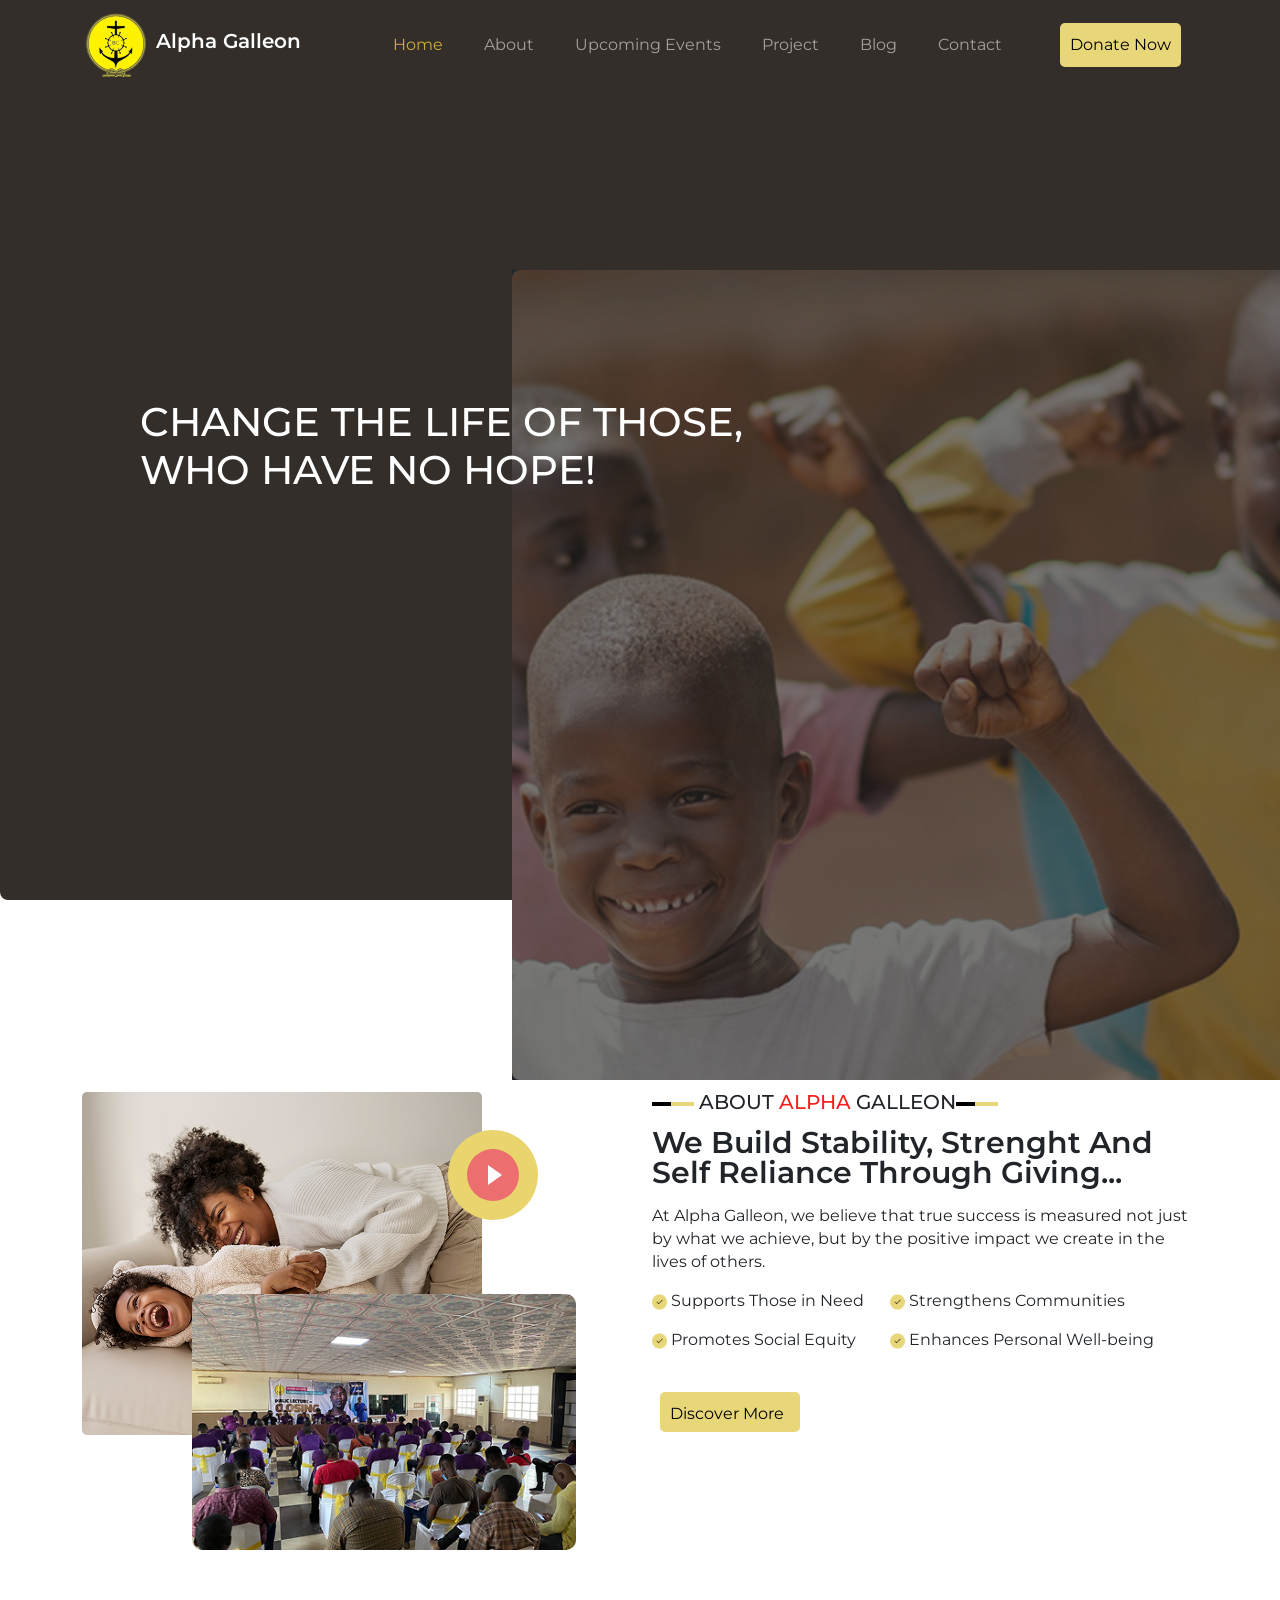
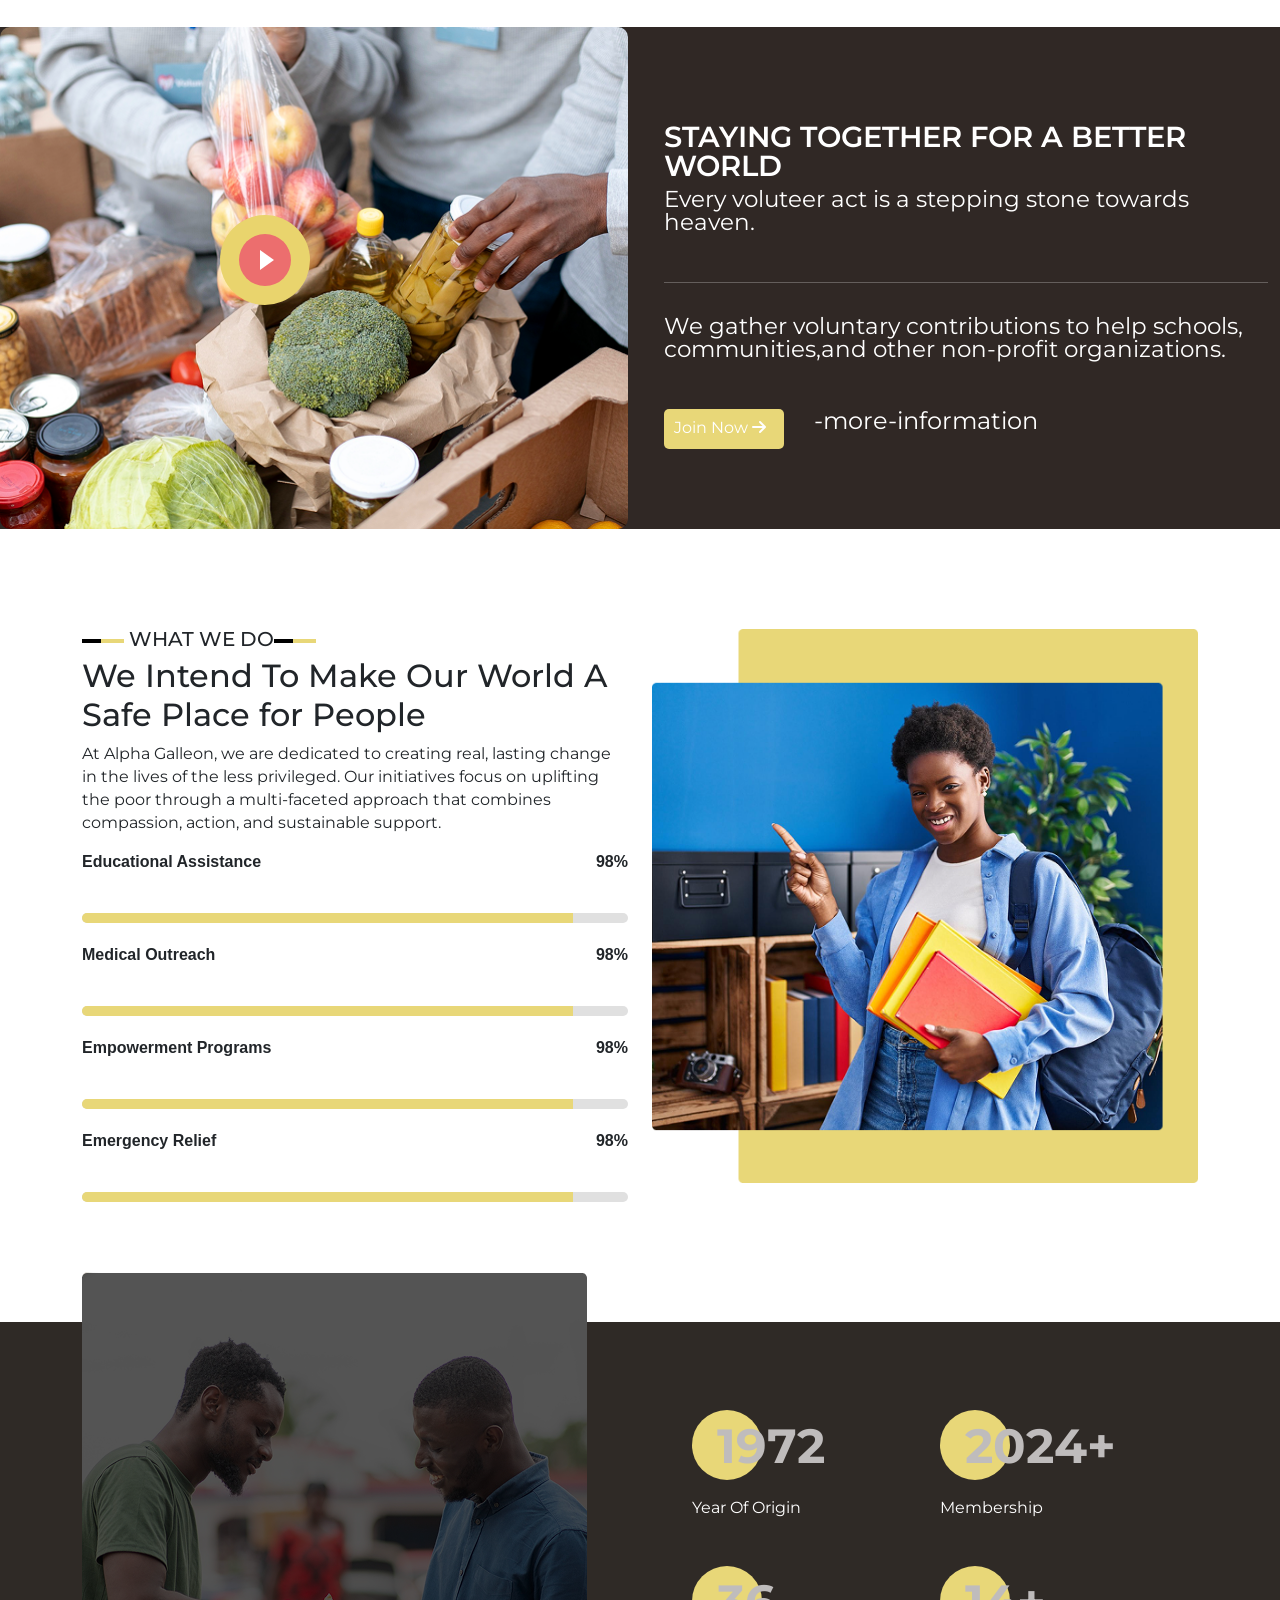
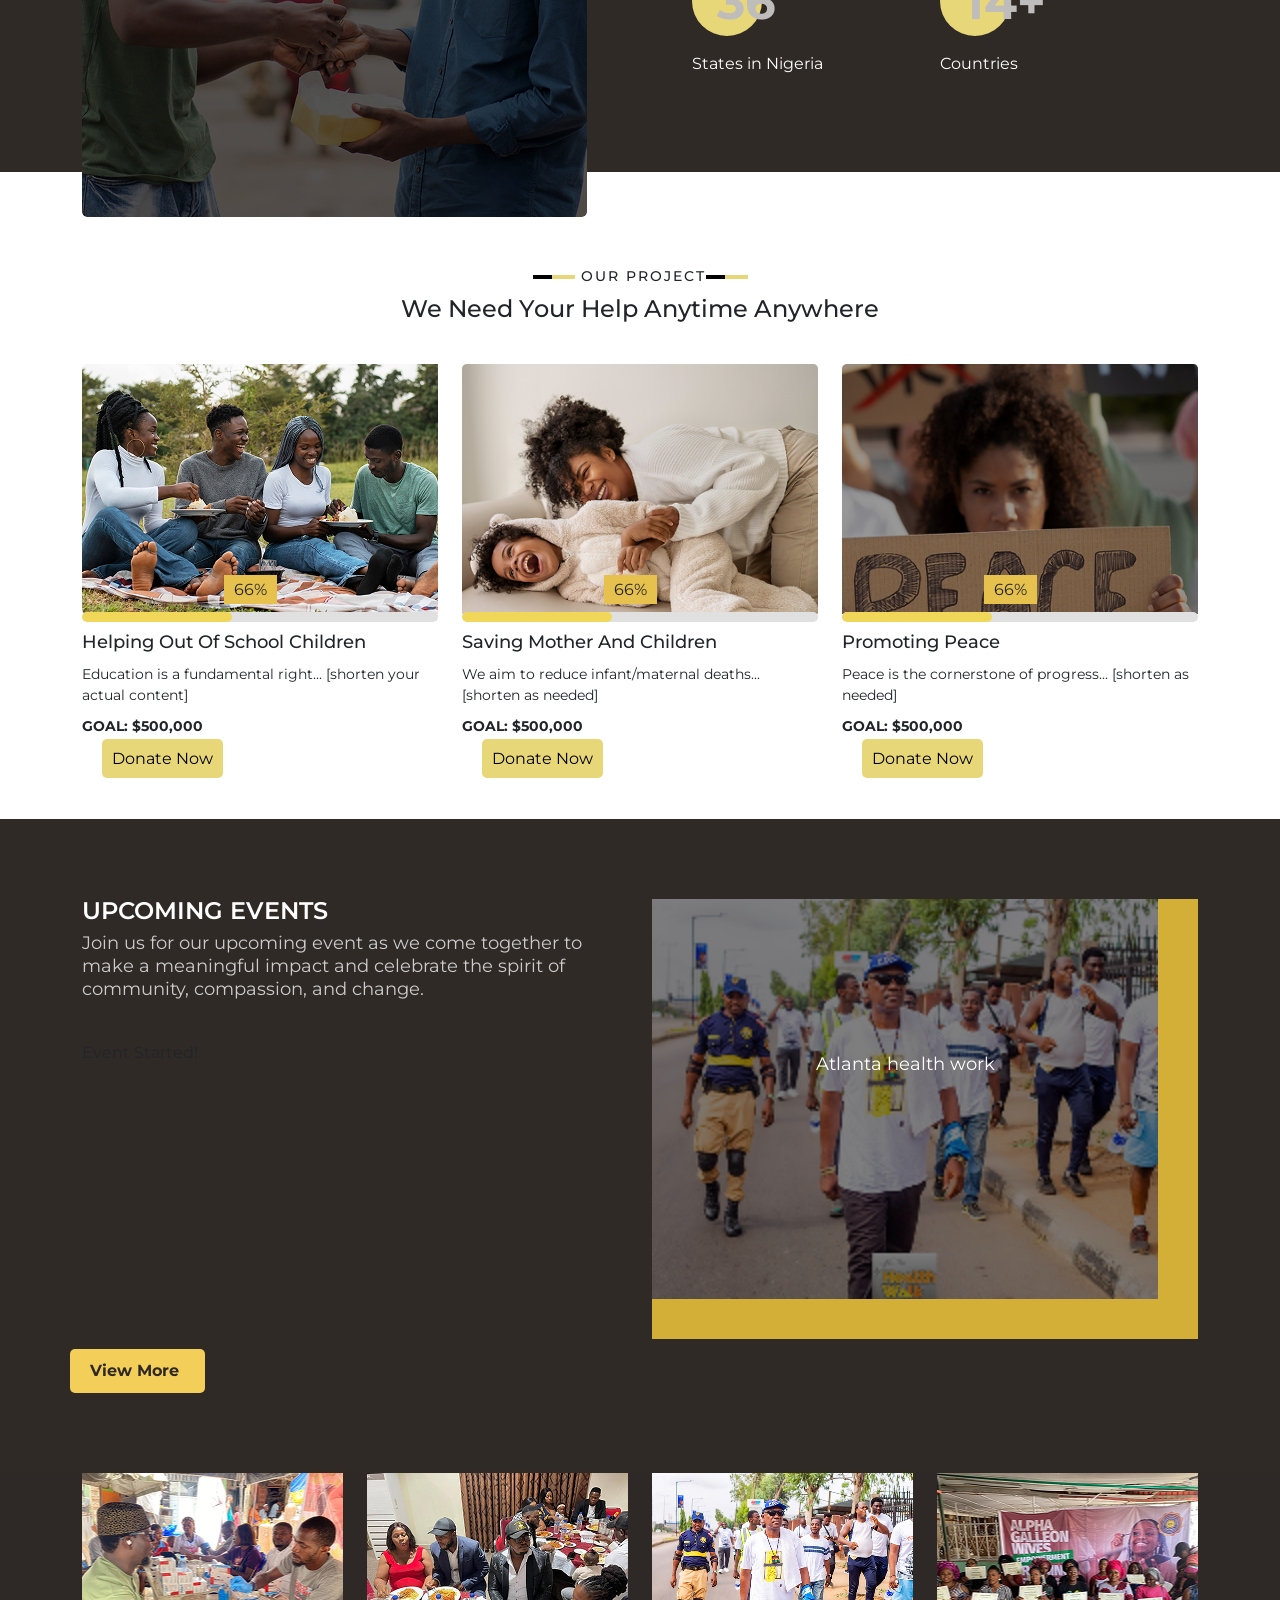
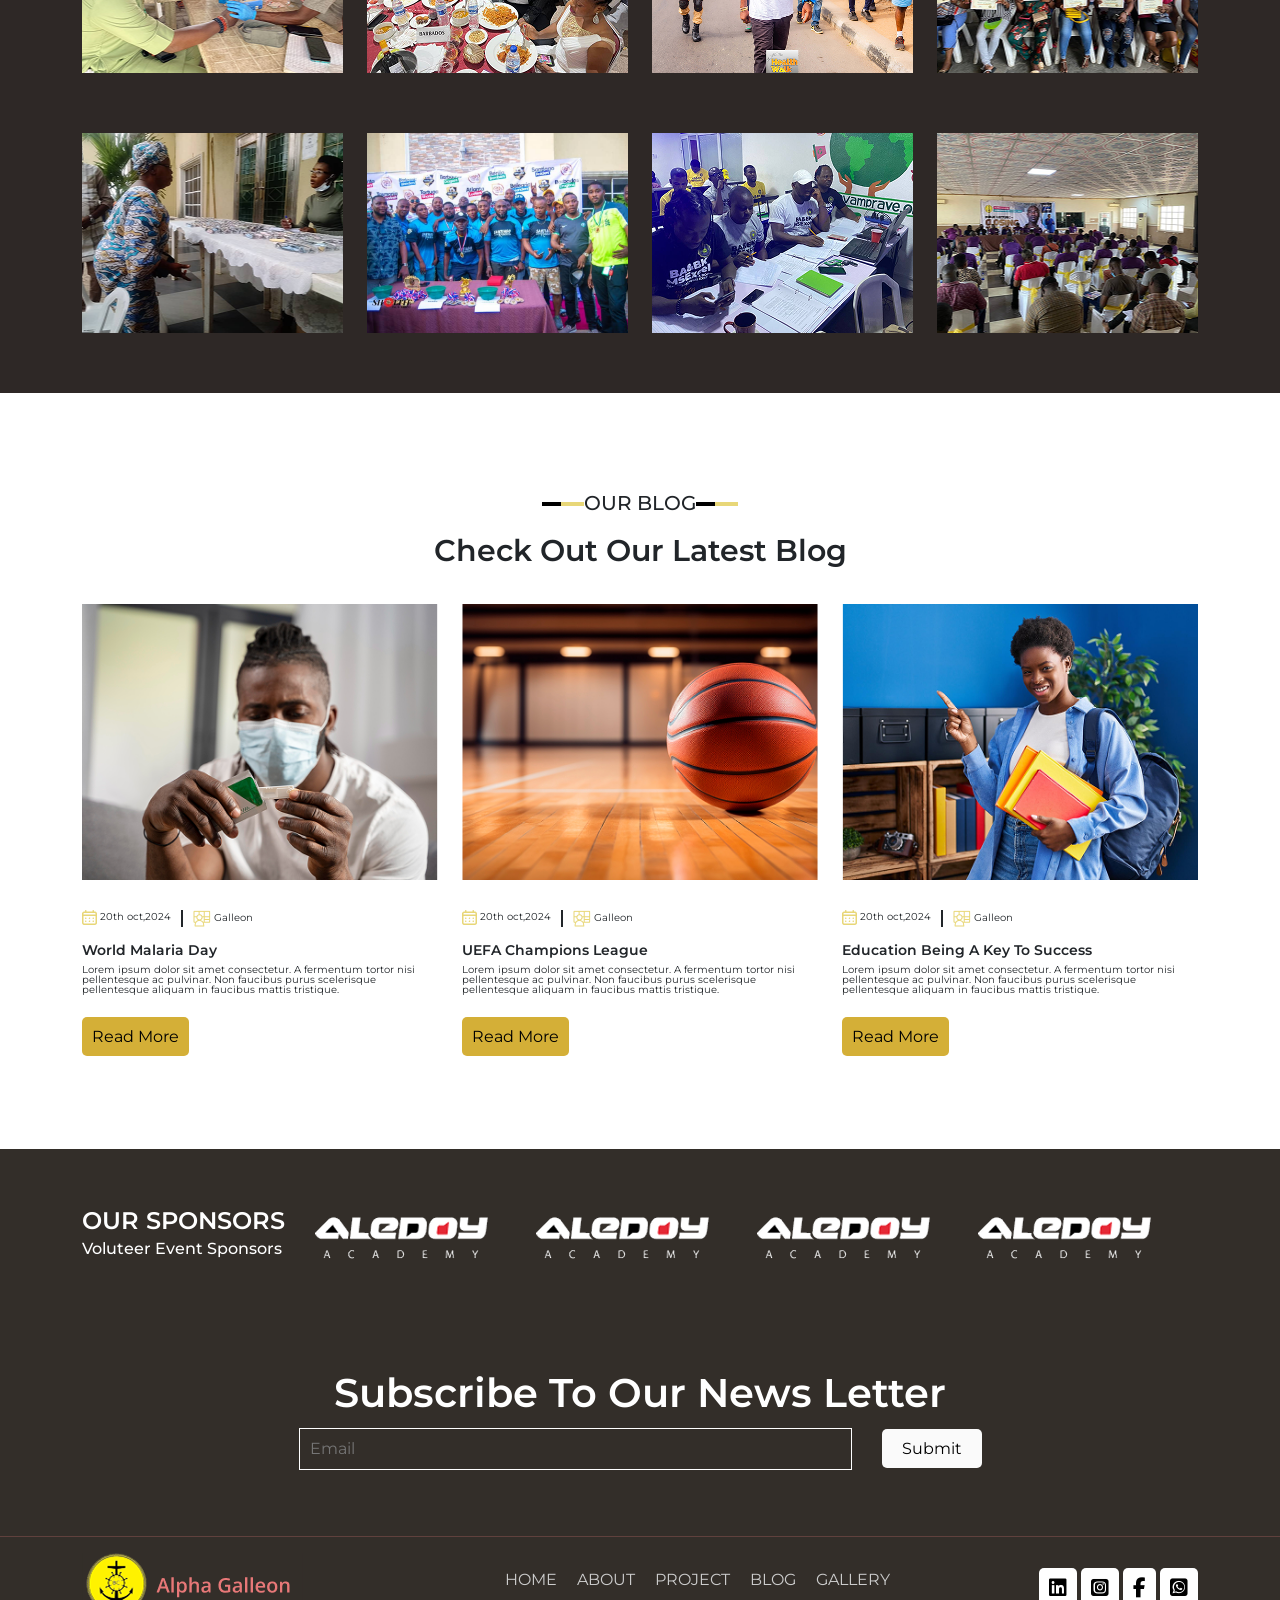
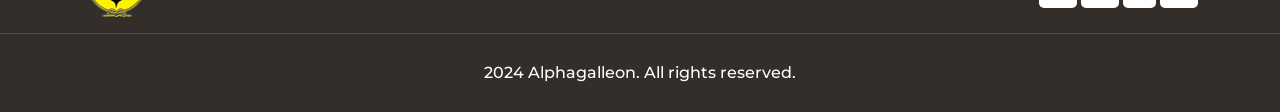
==== commit d2bb00d7: "made changes" ====
--- a/index.html
+++ b/index.html
@@ -19,10 +19,12 @@
 <body>
 
     <!-- Navbar -->
-    <nav class="navbar navbar-expand-lg navbar-dark px-3">
+    <nav class="navbar navbar-expand-lg navbar-dark px-3 justify-content-center">
        <div class="container">
         <a class="navbar-brand d-flex align-items-center" href="#">
-            <img src="images/logo-white.png" alt="Logo"  class="logo">
+            <img src="images/ban logo 1.png" alt="Logo"  class="logo"><h4>
+                Alpha Galleon
+            </h4>
         </a>
         <button class="navbar-toggler" type="button" data-bs-toggle="collapse" data-bs-target="#navbarNav" aria-controls="navbarNav">
             <span class="navbar-toggler-icon"></span>
@@ -31,12 +33,12 @@
             <ul class="navbar-nav">
                 <li class="nav-item"><a class="nav-link active" href="index.html">Home</a></li>
                 <li class="nav-item"><a class="nav-link" href="about.html">About</a></li>
-                <li class="nav-item"><a class="nav-link" href="event.html">Upcoming Event</a></li>
-                <li class="nav-item"><a class="nav-link" href="our-projects.html">Our Project</a></li>
+                <li class="nav-item"><a class="nav-link" href="event.html">Upcoming Events</a></li>
+                <li class="nav-item"><a class="nav-link" href="our-projects.html">Project</a></li>
                 <li class="nav-item"><a class="nav-link" href="#">Blog</a></li>
-                <li class="nav-item"><a class="nav-link" href="contact.html">Contact Us</a></li>
+                <li class="nav-item"><a class="nav-link" href="contact.html">Contact</a></li>
             </ul>
-            <a href="donation.html" class="btn justify-content-end">Donate Now</a>
+            <a href="donation.html" class="don-btn">Donate Now</a>
         </div>
        </div>
     </nav>
@@ -82,7 +84,7 @@
                             <p><img src="images/iconV.png" width="15px"> Strengthens Communities</p>
                             <p><img src="images/iconV.png" width="15px"> Enhances Personal Well-being</p>
                         </div>
-                        <a href="#" class="btn-discover">Discover More</a>
+                        <a href="about.html" class="btn-discover">Discover More</a>
                     </div>
                 </div>
             </div>
@@ -92,7 +94,7 @@
             <div class="row">
                 <div class="col-md-6">
                     <div class="togather-image-carousel bg-dark active">
-                        <div class="play-button" style="margin-top: 30%;">
+                        <div class="play-button pbot">
                             <div class="inner-circle">
                                 <div class="triangle"></div>
                             </div>
@@ -241,7 +243,7 @@
                 <h4>Helping Out Of School Children</h4>
                 <p>Education is a fundamental right... [shorten your actual content]</p>
                 <p class="goal">GOAL: $500,000</p>
-                <button class="btn-discover">Donate Now</button>
+                <a href="donation.html" class="btn-discover">Donate Now</a>
             </div>
            </div>
            <!-- Card 2 -->
@@ -257,7 +259,7 @@
                 <h4>Saving Mother And Children</h4>
                 <p>We aim to reduce infant/maternal deaths... [shorten as needed]</p>
                 <p class="goal">GOAL: $500,000</p>
-                <button class="btn-discover">Donate Now</button>
+               <a href="donation.html" class="btn-discover">Donate Now</a>
             </div>
            </div>
            <!-- Card 3 -->
@@ -273,7 +275,7 @@
                 <h4>Promoting Peace</h4>
                 <p>Peace is the cornerstone of progress... [shorten as needed]</p>
                 <p class="goal">GOAL: $500,000</p>
-                <button class="btn-discover">Donate Now</button>
+                <a href="donation.html" class="btn-discover">Donate Now</a>
             </div>
            </div>
         </div>
@@ -288,24 +290,25 @@
                 <p>Join us for our upcoming event as we come together to make a meaningful impact and celebrate the spirit of
                     community, compassion, and change.</p>
                     
-                <div class="timer">
-                    <div class="timer-box">
-                        <span id="days">02</span>
-                        <small>Days</small>
-                    </div>
-                    <div class="timer-box">
-                        <span id="hours">10</span>
-                        <small>Hours</small>
-                    </div>
-                    <div class="timer-box">
-                        <span id="minutes">60</span>
-                        <small>Minutes</small>
-                    </div>
-                    <div class="timer-box">
-                        <span id="seconds">30</span>
-                        <small>Seconds</small>
-                    </div>   
-                 </div>
+                    <div class="timer">
+                        <div class="timer-box">
+                            <span id="days">02</span>
+                            <small>Days</small>
+                        </div>
+                        <div class="timer-box">
+                            <span id="hours">10</span>
+                            <small>Hours</small>
+                        </div>
+                        <div class="timer-box">
+                            <span id="minutes">60</span>
+                            <small>Minutes</small>
+                        </div>
+                        <div class="timer-box">
+                            <span id="seconds">30</span>
+                            <small>Seconds</small>
+                        </div>
+                    </div>
+                    
         </div>
         </div>
         <div class="col-md-6">
@@ -322,10 +325,11 @@
                     <div class="event-carousel-slide">
                         <img class="event-carousel-image" src="images/gallery2.jpg" alt="Slide 3">
                         <div class="event-carousel-caption">Baleric sport festival</div>
-                    </div>            </div>
-        </div>
-    </div>
-      <a href="#" class="btn-discover2">View More</a>
+                    </div>           
+             </div>
+        </div>
+    </div>
+      <a href="about.html" class="btn-discover2">View More</a>
     </div>
 </div>
 </section>
@@ -394,7 +398,7 @@
                         <h3>World Malaria Day</h3>
                         <p>Lorem ipsum dolor sit amet consectetur. A fermentum tortor nisi pellentesque ac pulvinar. Non faucibus purus scelerisque pellentesque aliquam in faucibus mattis tristique.</p>
                     </div>
-                    <a href="#" class="btn-readmore">Read More</a>
+                    <a href="about.html" class="btn-readmore">Read More</a>
                 </div>
             </div>
             <div class="col-md-4">
@@ -409,7 +413,7 @@
                         <h3>UEFA Champions League</h3>
                         <p>Lorem ipsum dolor sit amet consectetur. A fermentum tortor nisi pellentesque ac pulvinar. Non faucibus purus scelerisque pellentesque aliquam in faucibus mattis tristique.</p>
                     </div>
-                    <a href="#" class="btn-readmore">Read More</a>
+                    <a href="about.html" class="btn-readmore">Read More</a>
                 </div>
             </div>
             <div class="col-md-4">
@@ -424,7 +428,7 @@
                         <h3>Education Being A Key To Success</h3>
                         <p>Lorem ipsum dolor sit amet consectetur. A fermentum tortor nisi pellentesque ac pulvinar. Non faucibus purus scelerisque pellentesque aliquam in faucibus mattis tristique.</p>
                     </div>
-                    <a href="#" class="btn-readmore">Read More</a>
+                    <a href="about.html" class="btn-readmore">Read More</a>
                 </div>
             </div>
         </div>
@@ -464,7 +468,7 @@
             <ul class="footer-links">
                 <li><a href="index.html">HOME</a></li>
                 <li><a href="about.html">ABOUT</a></li>
-                <li><a href="our-projects.html">OUR PROJECT</a></li>
+                <li><a href="our-projects.html">PROJECT</a></li>
                 <li><a href="#">BLOG</a></li>
                 <li><a href="gallery.html">GALLERY</a></li>
             </ul>
@@ -483,36 +487,34 @@
 </div>
     <script src="https://cdn.jsdelivr.net/npm/bootstrap@5.3.0/dist/js/bootstrap.bundle.min.js"></script>
     <script src="script.js">
+    </script>   
+    
+    <script>
+        window.addEventListener('DOMContentLoaded', () => {
+            const countDownDate = new Date("2025-06-25:00:00").getTime();
+
+            const timerInterval = setInterval(function () {
+                const now = new Date().getTime();
+                const distance = countDownDate - now;
+
+                if (distance < 0) {
+                    clearInterval(timerInterval);
+                    document.querySelector(".timer").innerHTML = "Event Started!";
+                    return;
+                }
+
+                const days = Math.floor(distance / (1000 * 60 * 60 * 24));
+                const hours = Math.floor((distance % (1000 * 60 * 60 * 24)) / (1000 * 60 * 60));
+                const minutes = Math.floor((distance % (1000 * 60 * 60)) / (1000 * 60));
+                const seconds = Math.floor((distance % (1000 * 60)) / 1000);
+
+                document.getElementById("days").innerHTML = String(days).padStart(2, '0');
+                document.getElementById("hours").innerHTML = String(hours).padStart(2, '0');
+                document.getElementById("minutes").innerHTML = String(minutes).padStart(2, '0');
+                document.getElementById("seconds").innerHTML = String(seconds).padStart(2, '0');
+            }, 1000);
+        });
     </script>
-    <script>
-        // Set the target date for the countdown (Year, Month (0-11), Day, Hour, Minute, Second)
-        const countDownDate = new Date("2025-06-06T18:00:00").getTime();
-
-        // Update the countdown every 1 second
-        const timerInterval = setInterval(function () {
-            const now = new Date().getTime();
-            const distance = countDownDate - now;
-
-            // Time calculations
-            const days = Math.floor(distance / (1000 * 60 * 60 * 24));
-            const hours = Math.floor((distance % (1000 * 60 * 60 * 24)) / (1000 * 60 * 60));
-            const minutes = Math.floor((distance % (1000 * 60 * 60)) / (1000 * 60));
-            const seconds = Math.floor((distance % (1000 * 60)) / 1000);
-
-            // Update DOM
-            document.getElementById("days").innerHTML = String(days).padStart(2, '0');
-            document.getElementById("hours").innerHTML = String(hours).padStart(2, '0');
-            document.getElementById("minutes").innerHTML = String(minutes).padStart(2, '0');
-            document.getElementById("seconds").innerHTML = String(seconds).padStart(2, '0');
-
-            // Stop the timer if countdown is over
-            if (distance < 0) {
-                clearInterval(timerInterval);
-                document.querySelector(".timer").innerHTML = "Event Started!";
-            }
-        }, 1000);
-    </script>
-      
+    
 </body>
-
 </html>
--- a/style.css
+++ b/style.css
@@ -24,11 +24,11 @@
 }
 .navbar-nav.nav-item a {
   color: #bfbcbc;
-  width: 730px;
+  width: 700px;
   height: 40px;
   padding: 50px;
   margin: 30px !important;
-  gap: 50px !important;
+  gap: 70px !important;
   font: Montserrat;
   transition: all 0.3s ease-in-out;
 }
@@ -43,7 +43,7 @@
 .nav-item a {
   transition: all 0.3s ease-in-out;
 }
-.nav-item a:hover .nav-linka {
+.nav-item a:hover .nav-link {
   color: #cfac39;
   transition: all 0.3s ease-in-out;
 }
@@ -51,8 +51,12 @@
   width: 209px;
   height: 64px;
 }
-
-a.btn {
+.navbar-nav{
+  gap: 25px;
+  margin-left: 50px;
+}
+
+.don-btn{
   background: #e8d778;
   width: 140;
   height: 40;
@@ -60,17 +64,35 @@
   gap: 10px;
   border-width: 1px;
   padding: 10px;
-  margin-left: 100px;
+  font-size: 16px;
+  margin-left: 50px;
   outline-style: none;
   border: none;
+  color: #000;
+  text-decoration: none;
+  float: right !important;
   font: Montserrat;
 }
-a.btn:hover {
+.don-btn:hover {
   background: #ffff;
   color: #000;
   border: 1px solid #e8d778;
   outline-style: none;
 }
+
+.navbar-brand h4{
+  font-family: Montserrat;
+  font-weight: 600;
+  font-size: 20px;
+  line-height: 100%;
+  letter-spacing: 0%;
+}
+.navbar-brand img {
+  width: 100%;
+  height: 100%;
+  padding-right: 10px;
+}
+
 .hero-section {
   position: relative;
   display: flex;
@@ -167,8 +189,8 @@
   .navbar {
     height: auto;
   }
-  a.btn {
-    margin-left: 70px;
+  .don-btn{
+    margin-right: 35% !important;
     margin-bottom: 30px;
   }
 }
@@ -176,18 +198,19 @@
   .navbar {
     padding: 0.5rem 1rem;
   }
-  .navbar-brand {
-    font-size: 1.2rem;
+  .navbar-brand h4{
+    font-size: 12px;
   }
   .navbar-brand img {
-    width: 100px;
-    height: 35px;
+    width: 50%;
+    height: 50%;
   }
   .navbar-nav {
     flex-direction: column;
     align-items: center;
     text-align: center;
     justify-content: left;
+    gap: 10px;
   }
   .nav-item {
     margin-bottom: 0.5rem;
@@ -195,7 +218,7 @@
   .nav-link {
     font-size: 1rem;
   }
-  .btn {
+  .don-btn{
     font-size: 1rem;
     padding: 0.3rem 1rem;
     justify-content: left;
@@ -214,7 +237,7 @@
   left: 20%;
   margin-top: 10%;
 }
-.btn-discover {
+a.btn-discover{
   width: 140px;
   height: 40px;
   border-radius: 5px;
@@ -228,7 +251,7 @@
   transition: all 0.5s ease-in-out;
   outline-style: none;
 }
-.btn-discover:hover {
+a.btn-discover:hover {
   outline-style: none;
   background: initial;
   border: 1px solid #e8d778;
@@ -338,7 +361,15 @@
     left: 50%;
     position: absolute;
   }
-}
+  .togather-image-carousel .play-button.pbot{
+    margin-top: 15% !important;
+  }
+}
+
+.togather-image-carousel .play-button.pbot{
+  margin-top: 30% !important;
+}
+
 .play-button {
   width: 90px;
   height: 90px;
@@ -397,7 +428,7 @@
 .togather-carousel-image.active {
   display: block;
 }
-.togather-image-carousel:hover .play-button {
+.togather-image-carousel:hover .play-button.pbot {
   background-color: #302825;
 }
 .togather {
@@ -751,13 +782,14 @@
   line-height: 23px;
   letter-spacing: 0%;
   color: #ccc;
+  margin-bottom: 40px;
 }
 .timer {
   display: flex;
   flex-wrap: wrap;
   width: 100%;
   gap: 15px;
-  margin: 20px 0;
+  margin: 20px 0px;
 }
 .timer-box {
   border: 2px solid #d4af37;
@@ -788,6 +820,7 @@
   letter-spacing: 0%;
   color: white;
 }
+
 a.btn-discover2 {
   background-color: #f3ce59;
   color: #2e2826;
@@ -798,7 +831,7 @@
   cursor: pointer;
   font-weight: bold;
   border-radius: 5px;
-  margin-top: 30px;
+  margin-top: 10px;
 }
 a.btn-discover2:hover {
   background-color: #fafafa;
@@ -2071,9 +2104,9 @@
     margin-bottom: 20px;
   }
 }
-@media (max-width: 425px){
+@media (max-width: 425px) and (max-width: 428px){
   .card span.tag{
-    top: 230px !important;
+    top: 218px !important;
      margin-left: 100px;
      margin-right: 100px;
     }
@@ -2090,6 +2123,26 @@
     .card button {
       margin-left: 100px;
       margin-right: 100px;
+    }
+    .don-btn{
+      margin-right: 27% !important;
+      margin-bottom: 30px;
+    }
+    .car-div{
+      margin-bottom: 30px !important;
+    }
+    .play-button{
+      margin-top: 20% !important;
+      margin-left: 27% !important;
+    }
+    .togather-image-carousel .play-button.pbot{
+      margin-left: 10% !important;
+    }
+    .nssl .row{
+      margin: auto;
+    }
+    .navbar button {
+      margin-bottom: 20px;
     }
 }
 @media (max-width: 375px){
@@ -2102,6 +2155,13 @@
       margin-left: 80px;
       margin-right: 80px;
     }
+    .don-btn{
+      margin-right: 24% !important;
+      margin-bottom: 30px;
+    }
+    .navbar button {
+      margin-bottom: 20px;
+    }
 }
 @media (max-width: 320px){
   .card span.tag{
@@ -2122,6 +2182,20 @@
     .card button {
       margin-left: 60px;
       margin-right: 60px;
+    }
+    .don-btn{
+      margin-right: 22% !important;
+      margin-bottom: 30px;
+    }
+    .navbar button {
+      margin-bottom: 15px !important;
+    }
+    .navbar{
+      width: 100% !important;
+    }
+    .navbar-nav{
+      /* gap: 25px; */
+      margin-left: 0px !important;
     }
 }
 
